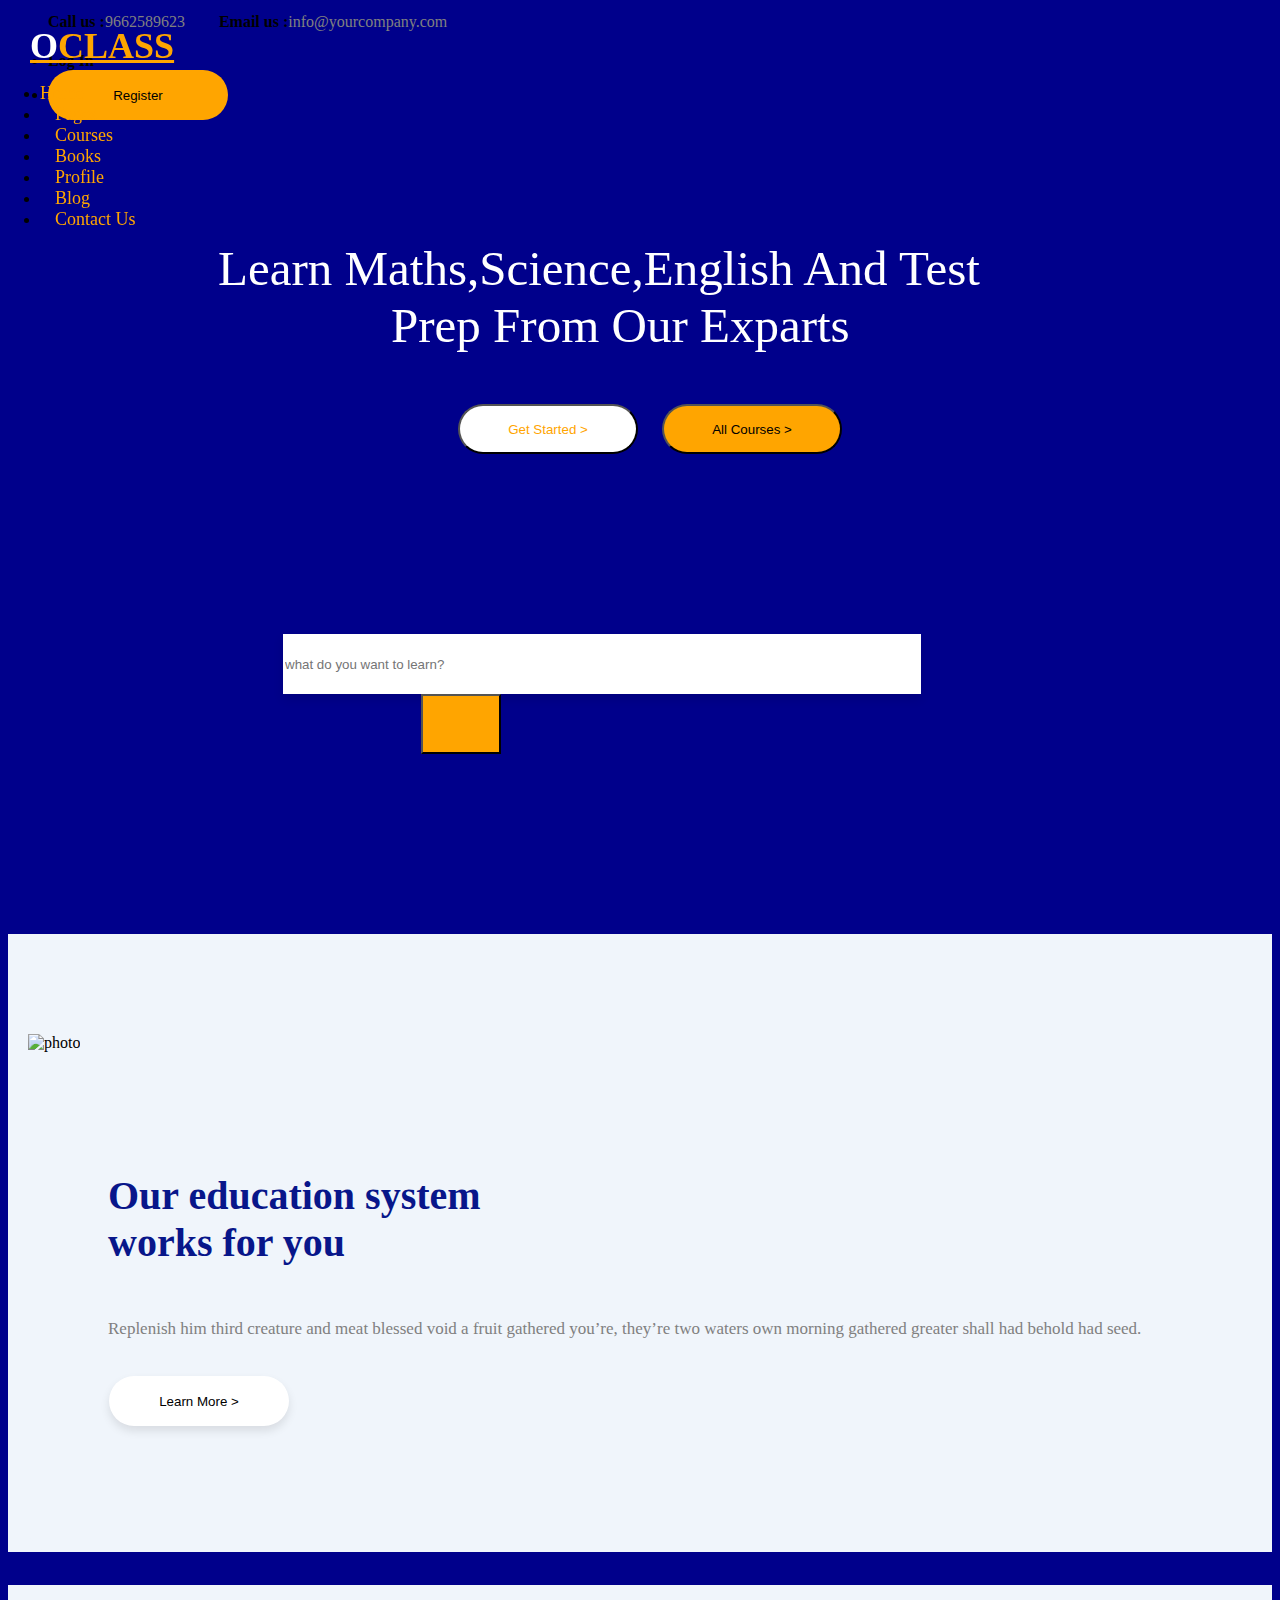
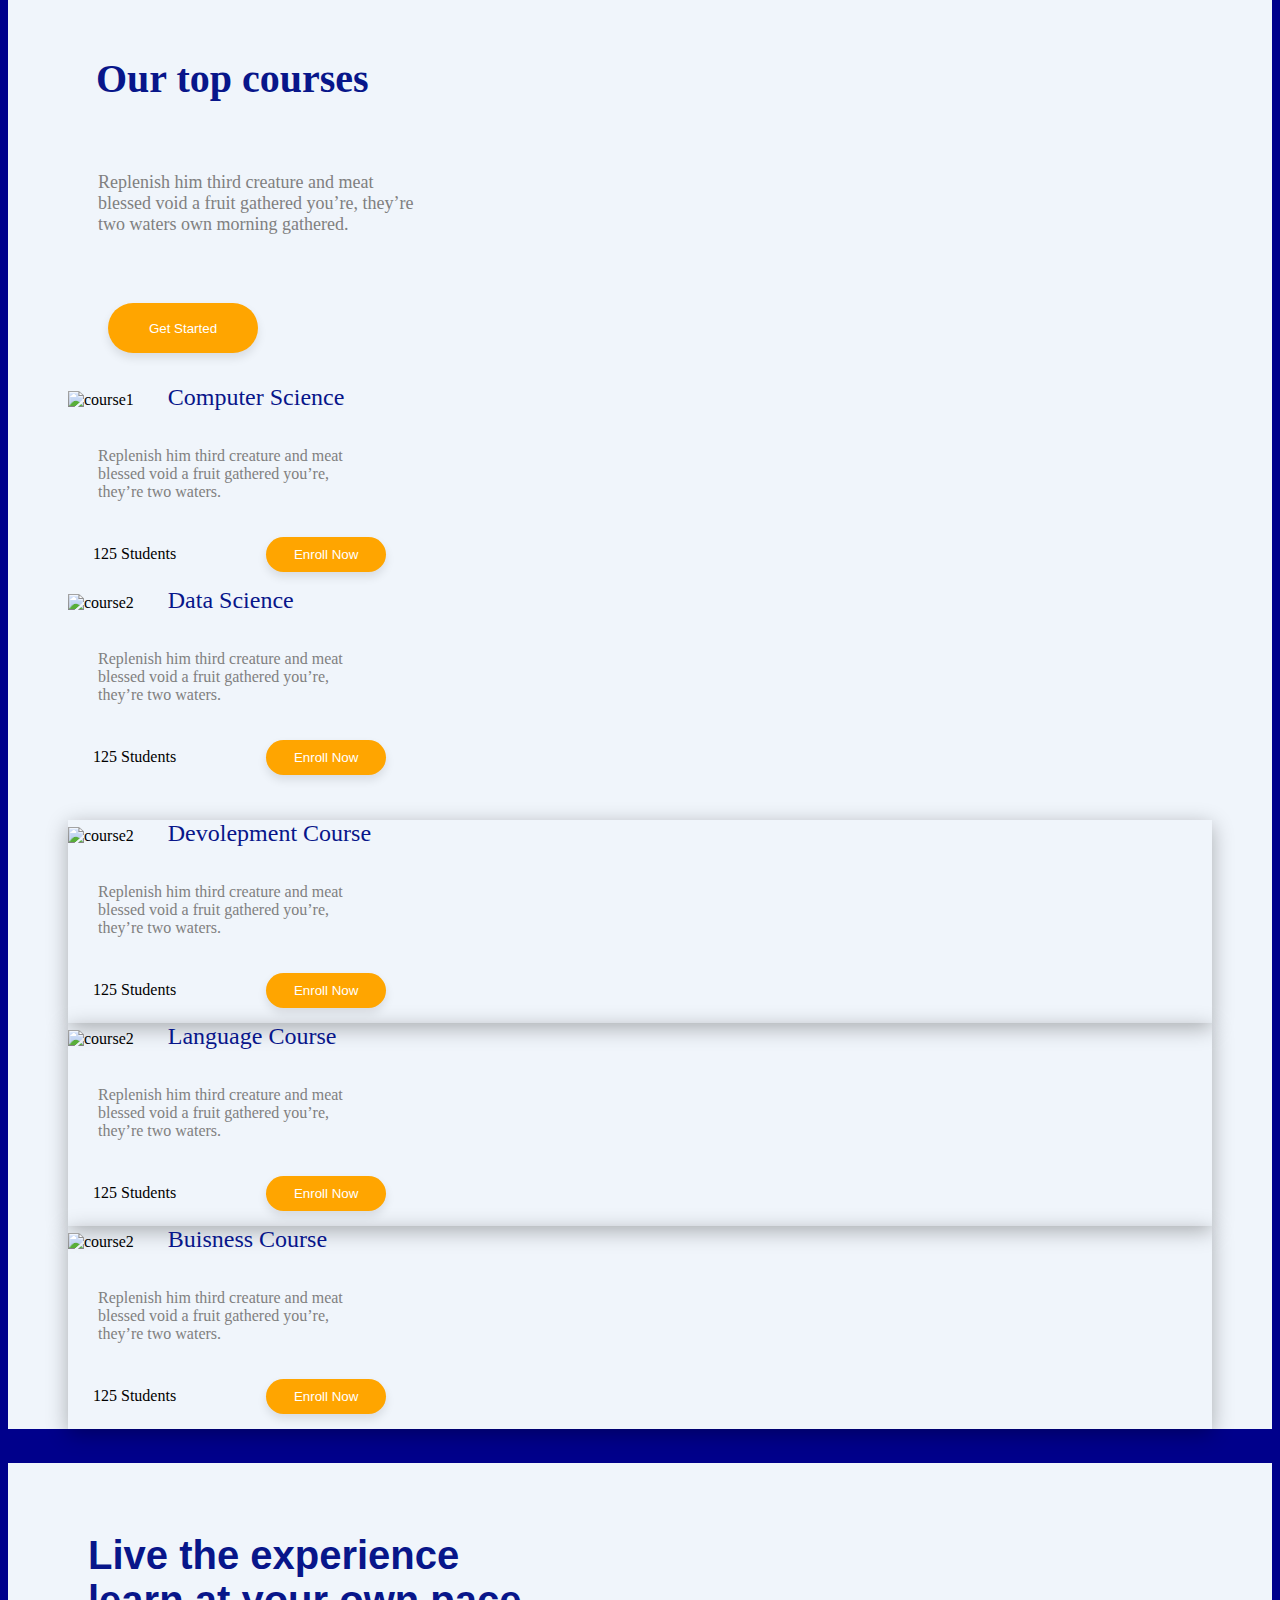
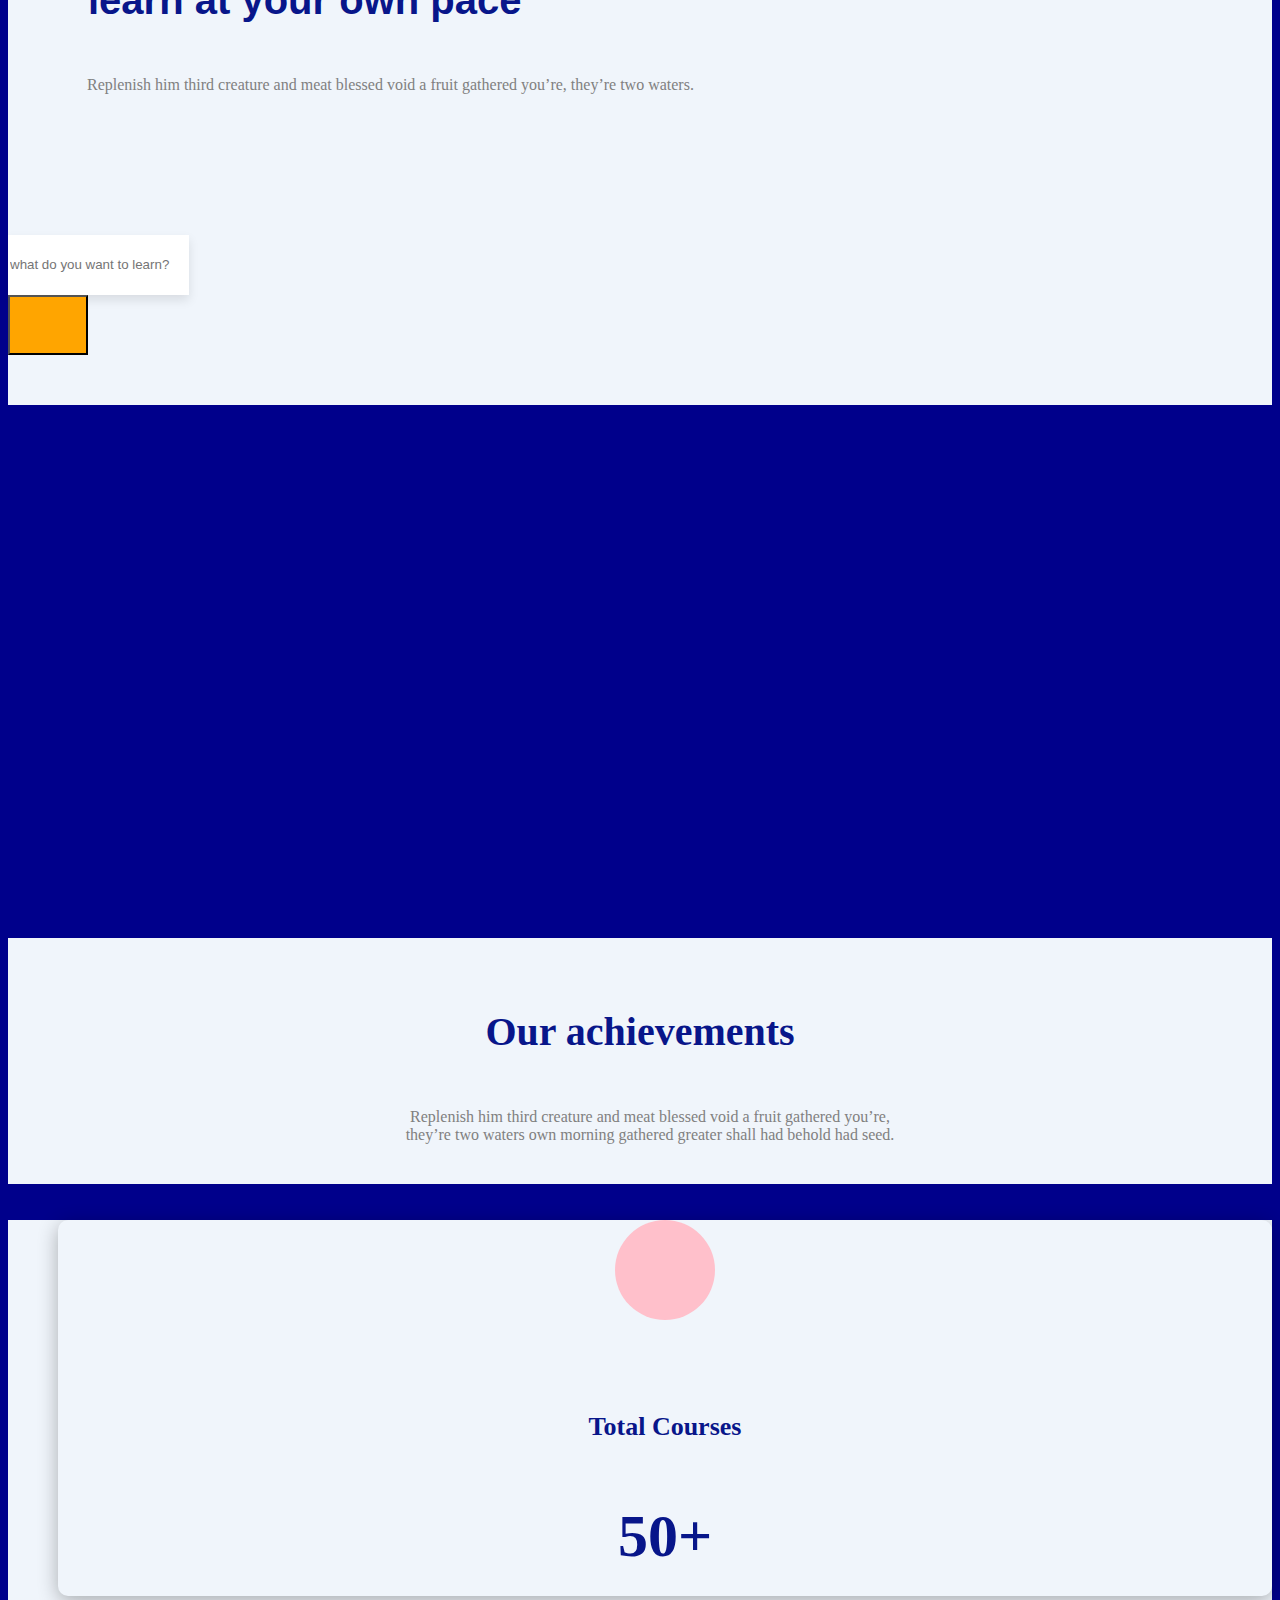
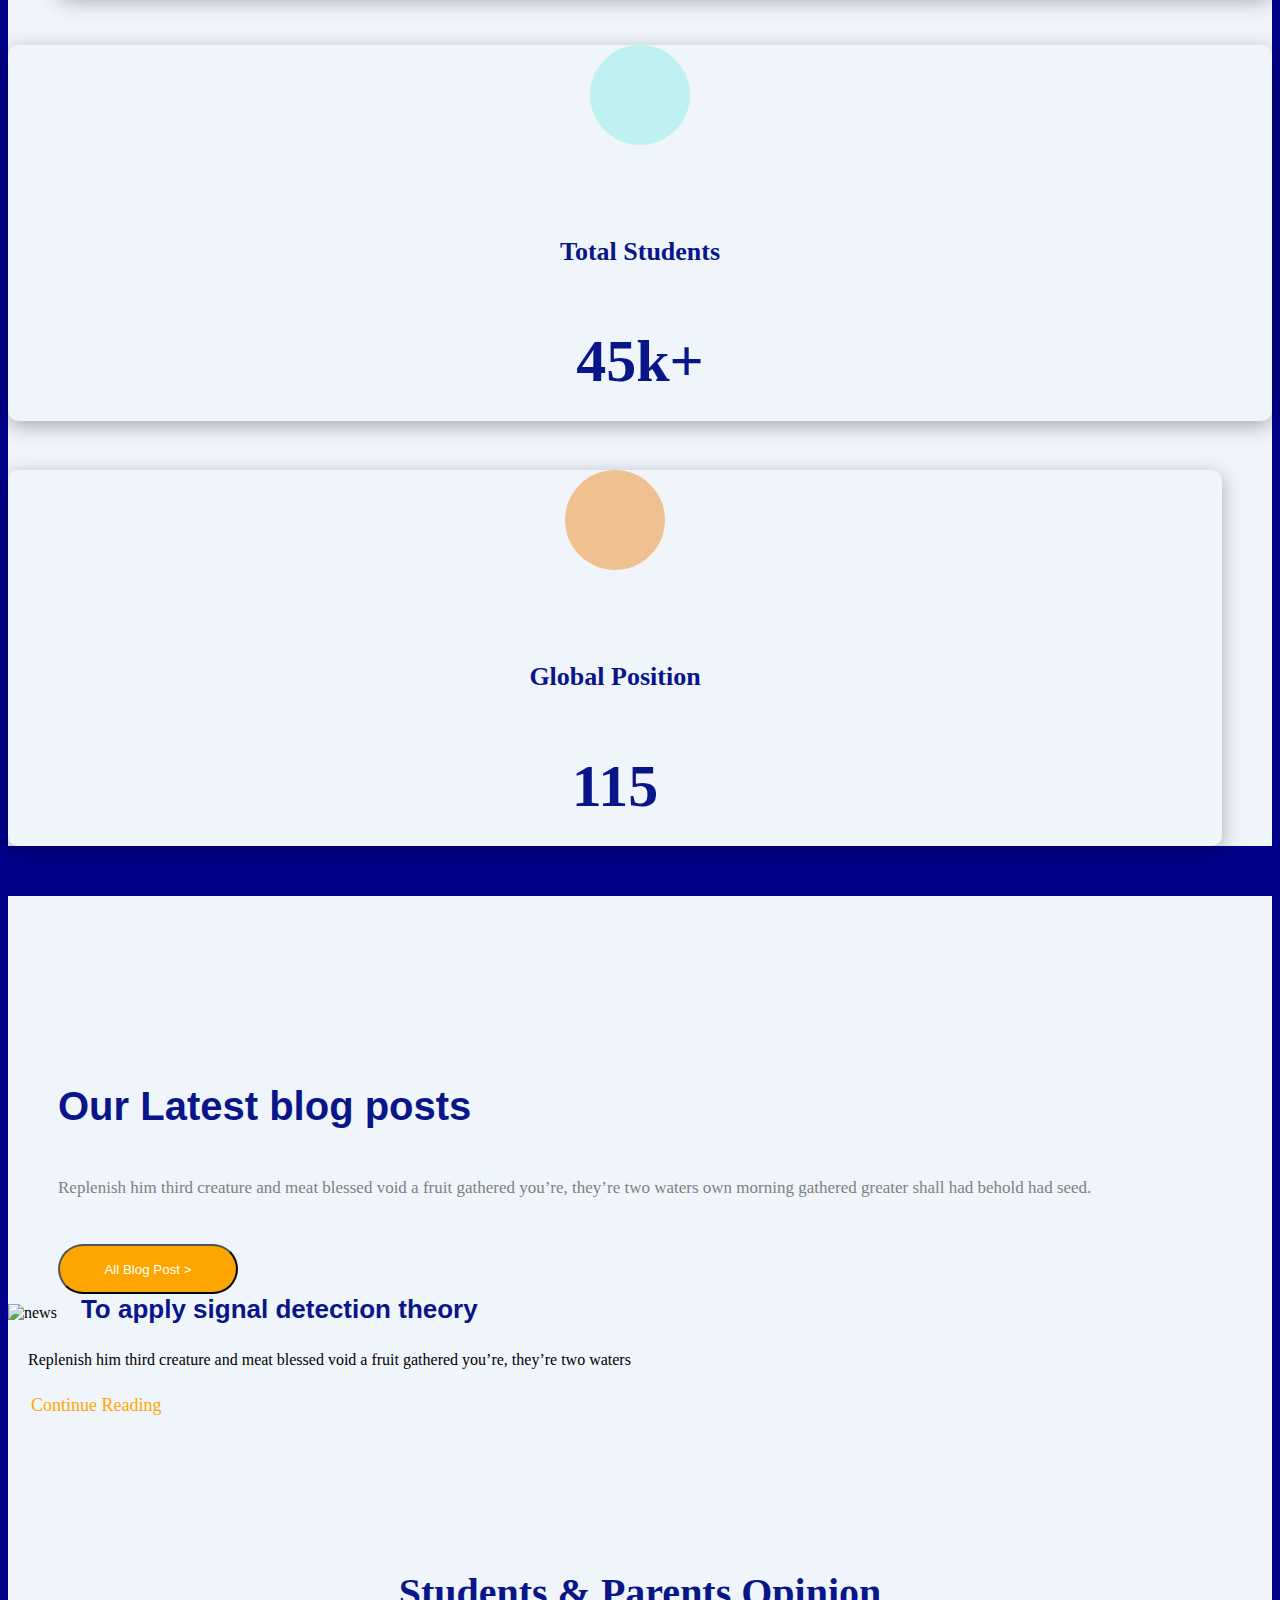
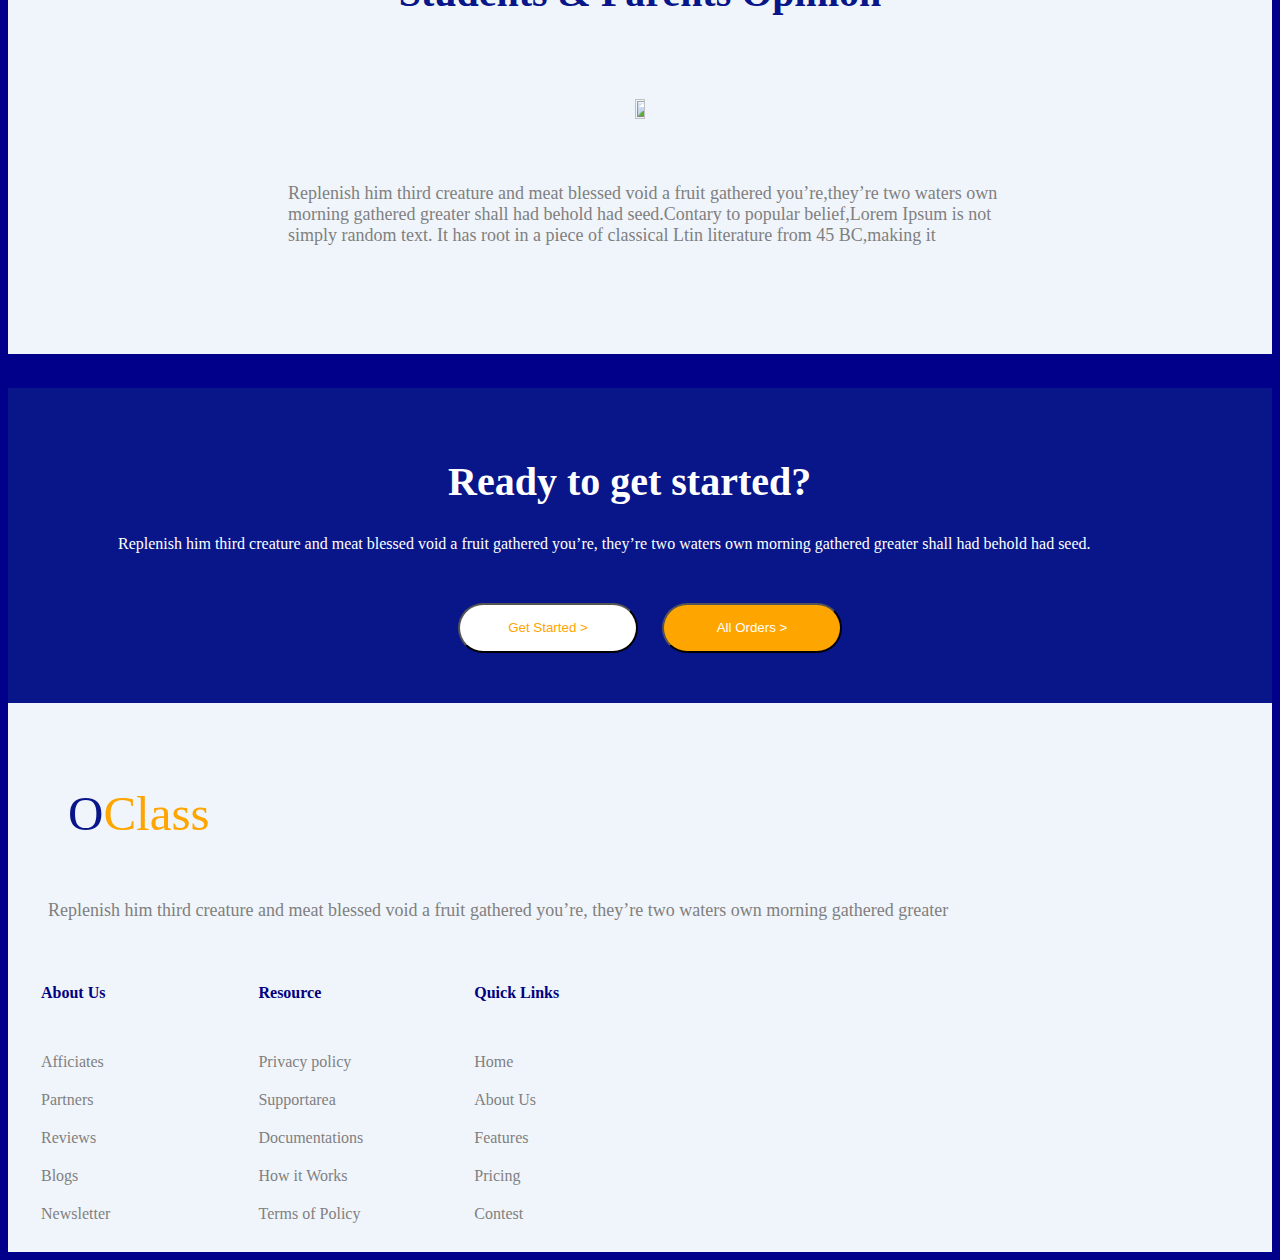
==== index.html @ 920a2100 "TEST" ====
<!DOCTYPE html>
<html lang="en" dir="ltr">

    <head>
        <meta charset="utf-8">
        <title>bootcamp main page</title>
        <link rel="stylesheet" href="./css/mainpage.css">
        <link href="https://cdn.jsdelivr.net/npm/bootstrap@5.0.0-beta1/dist/css/bootstrap.min.css" rel="stylesheet" integrity="sha384-giJF6kkoqNQ00vy+HMDP7azOuL0xtbfIcaT9wjKHr8RbDVddVHyTfAAsrekwKmP1" crossorigin="anonymous">
        <script src="https://cdn.jsdelivr.net/npm/bootstrap@5.0.0-beta1/dist/js/bootstrap.bundle.min.js" integrity="sha384-ygbV9kiqUc6oa4msXn9868pTtWMgiQaeYH7/t7LECLbyPA2x65Kgf80OJFdroafW" crossorigin="anonymous"></script>
        <script src="https://cdn.jsdelivr.net/npm/@popperjs/core@2.5.4/dist/umd/popper.min.js" integrity="sha384-q2kxQ16AaE6UbzuKqyBE9/u/KzioAlnx2maXQHiDX9d4/zp8Ok3f+M7DPm+Ib6IU" crossorigin="anonymous"></script>
        <script src="https://cdn.jsdelivr.net/npm/bootstrap@5.0.0-beta1/dist/js/bootstrap.min.js" integrity="sha384-pQQkAEnwaBkjpqZ8RU1fF1AKtTcHJwFl3pblpTlHXybJjHpMYo79HY3hIi4NKxyj" crossorigin="anonymous"></script>
        <link rel="stylesheet" href="https://cdnjs.cloudflare.com/ajax/libs/font-awesome/5.15.1/css/all.min.css" integrity="sha512-+4zCK9k+qNFUR5X+cKL9EIR+ZOhtIloNl9GIKS57V1MyNsYpYcUrUeQc9vNfzsWfV28IaLL3i96P9sdNyeRssA==" crossorigin="anonymous" />
      </head>
     <body style="overflow-x: hidden;">
         <nav class="navbar navbar-expand-lg navbar-light bg-light">
            <div class="container-fluid">
                <div class="left-nav">
                <span><b>Call us :</b></span><a href="#" style="color:grey;text-decoration:none;">9662589623</a>
                <span><b style="padding-left:30px;">Email us :</b></span><a style="color:grey; text-decoration: none" href="#">info@yourcompany.com</a>
                </div>
                <ul class="nav navbar-nav navbar-right">
                <li style="margin-top:10px"><a href="#" style="color: black;text-decoration: none;padding-right: 67px;font-weight: 600;margin-top:10px"><b>Log In</b></a></li>
                <li><button class="btn btn-success " style="margin-right: 30px;border-radius:25px;width: 105px;background: orange;border:none!important;">Register</button></li>
                </ul>
            </div>
        </nav>
         <!-- <div style="background: url(/home/debasree/newf/oclass/html/undraw_Online_learning_re_qw08.png);"> -->
            <nav class="navbar fixed-nav-bar" style="margin-top:25px">
             <div class="container-fluid">
              <div class="navbar-header">
                <a class="navbar-brand" href="#"><span style="color: white">O</span>CLASS</a>
              </div>
              <ul class="nav navbar-nav navbar-right" style="flex-direction:unset !important;">
                <li><a class="navbar-color" style="padding-right:13px" href="#">Home</a></li>
                <li class="padding-left nav-hover"><a class="navbar-color" href="#">Pages</a></li>
                <li class="padding-left nav-hover"><a class="navbar-color" href="#">Courses</a></li>
                <li class="padding-left nav-hover"><a class="navbar-color" href="#">Books</a></li>
                <li class="padding-left nav-hover"><a class="navbar-color" href="#">Profile</a></li>
                <li class="padding-left nav-hover"><a class="navbar-color" href="#">Blog</a></li>
                <li class="padding-left nav-hover"><a class="navbar-color" style="padding-right:20px;" href="#">Contact Us</a></li>
              </ul>
            </div>
        </nav>
         <div class="banner-section" style="margin-top:120px">
            <div class="auto-container" style="padding: 0px 210px">
              <h1>Learn Maths,Science,English And Test <br> <span style="padding-left: 173px;">Prep From Our Exparts</span> </h1>
            </div>
          </div>
          <div class="button" style="margin-top: 50px;margin-left: 450px">
            <button type="button" name="button" class="btn hover-btn" style="color:orange;margin-right:20px;font-weight:500">Get Started > </button>
            <button type="button" name="button" class="btn hover-btn2" style="color:white;font-weight:500">All Courses > </button>
          </div>
           
          <div class="card" style=" margin-left: 200px; margin-right: 200px;padding-top: 30px;padding-bottom: 30px;border-radius: 35px;margin-bottom: 50px;
          margin-top: 150px;">
          <div class="input-group" style="margin-left:75px">
            <div class="form-outline" style="width:500px">
              <input type="search" id="form1" class="form-control" placeholder="what do you want to learn?" style="border-radius:0px !important;border:none !important;height:60px;  box-shadow: 0px 5px 10px rgba(0,0,0,0.10)!important;width:638px!important">
            </div>
            <button type="button" class="btn btn-sm" style="width:80px !important;background: orange !important;height:60px !important;border-radius:0px!important;margin-left: 138px;" id="search">
              <i class="fa fa-search" aria-hidden="true"></i>
            </button>
          </div>
        </div>
        </form>
        </div>
      </div>
    </div>
      <div class="row" style="background-color:#f0f5fb;padding-top:100px;padding-left: 20px;padding-right: 20px;margin-top:150px">
        <div class="col-sm-6">
          <div class="card" style="width:85%;border-radius:25px; margin-bottom:50px;background:#f0f5fb;border:none">
          <img class="svg1" src="/home/debasree/Downloads/undraw_Co_workers_re_1i6i.svg" alt="photo" style="height:450px">
         </div>
        </div>
        <div class="col-sm-6" >
           <div class="card" style="height:450px; border-radius:25px;background-color: #f0f5fb;border: none;">
             <h2 style="color: #08168a !important;padding-left: 40px;"><span>Our education system</span>
               <br>
               <span>works for you</span></h2>
               <p style="padding-left: 80px!important;color:grey" class="paragraph">Replenish him third creature and meat blessed void a fruit gathered you’re, they’re two waters own morning gathered greater shall had behold had seed.</p>
               <button class="btn btn-sm hover-btn3" style="background: white; margin-left: 81px;border: 1px solid grey;margin-top: 20px;  color: black">Learn More ></button>
           </div>
        </div>
      </div>
      <div class="row" style="background:#f0f5fb;padding-left: 60px; padding-right: 60px;" >
        <div class="col-sm-4">
          <div class="card" style="border:none;background:none">
            <h2 style="padding-left: 28px !important;color: #08168a !important">
              Our top courses
            </h2>
            <p style="padding-left: 30px!important;padding-top: 37px;font-size:18px; color:grey;">Replenish him third creature and meat <br>blessed void a fruit gathered you’re, they’re <br>two waters own morning gathered.</p>
            <button class="hover-btn4"type="button" name="button" style="background:orange;color:white;border-radius: 25px; border:none; width: 150px!important; height:50px!important;margin-left:40px;margin-top: 50px;
                margin-bottom: 31px;">Get Started </button>
          </div>
        </div>
        <div class="col-sm-4">
          <div class="card">
            <img src="/home/debasree/Downloads/course-1.jpg" alt="course1" style="height:190px">
            <a class="heading" href="#">Computer Science</a>
            <p class="para"style="padding-left: 30px!important;padding-top: 20px;">Replenish him third creature and meat <br>blessed void a fruit gathered you’re, <br>they’re two waters.</p>
            <div class="last">
              <p class="count">125 Students</p>
              <button class="btn btn-small hover-btn5" style="background:orange;margin-left:54px"> Enroll Now</button>
            </div>
        </div>
       </div>
  
      <div class="col-sm-4">
        <div class="card">
        <img src="/home/debasree/Downloads/course-2.jpg" alt="course2" style="height:190px">
              <a class="heading" href="#">Data Science</a>
              <p class="para"style="padding-left: 30px!important;padding-top: 20px;">Replenish him third creature and meat <br>blessed void a fruit gathered you’re, <br>they’re two waters.</p>
              <div class="last">
              <span><p class="count">125 Students</p></span>
              <button class="btn btn-small hover-btn5" style="background:orange;margin-left:54px"> Enroll Now</button>
      </div>
      </div>
  </div>
</div>
<div class="row" style="background-color:#f0f5fb;padding-left: 60px;
padding-right: 60px;    padding-top: 30px;">
  <div class="col-lg-4 "> 
    <div class="card" style="box-shadow: 0px 5px 20px rgba(0,0,0,0.30);">
    <img src="/home/debasree/Downloads/course-3.jpg" alt="course2" style="height:190px">
          <a class="heading" href="#">Devolepment Course</a>
          <p class="para"style="padding-left:30px;padding-top: 20px;">Replenish him third creature and meat <br>blessed void a fruit gathered you’re, <br>they’re two waters.</p>
          <div class="last">
          <span><p class="count">125 Students</p></span><button class="btn btn-small hover-btn5 " style="background:orange;margin-left:54px"> Enroll Now </button>
  </div>
  </div>
</div>
  <div class="col-lg-4 ">
    <div class="card" style="box-shadow: 0px 5px 20px rgba(0,0,0,0.30);">
      <img src="/home/debasree/Downloads/course-4.jpg" alt="course2" style="height:190px">
            <a class="heading" href="#">Language Course</a>
            <p class="para"style="padding-left:30px;padding-top: 20px;">Replenish him third creature and meat <br>blessed void a fruit gathered you’re, <br>they’re two waters.</p>
            <div class="last">
            <span><p class="count">125 Students</p></span><button class="btn btn-small hover-btn5" style="background:orange;margin-left:54px"> Enroll Now</button>
    </div>
    </div>
  </div>
  <div class="col-lg-4 ">
    <div class="card" style="box-shadow: 0px 5px 20px rgba(0,0,0,0.30);">
      <img src="/home/debasree/Downloads/course-5.jpg" alt="course2" style="height:190px">
            <a class="heading" href="#">Buisness Course</a>
            <p class="para"style="padding-left:30px;padding-top: 20px;">Replenish him third creature and meat <br>blessed void a fruit gathered you’re, <br>they’re two waters.</p>
            <div class="last">
            <span><p class="count">125 Students</p></span><button class="btn btn-small hover-btn5" style="background:orange;margin-left:54px"> Enroll Now</button>
    </div>
  </div>
  </div>
</div>
<div class="row" style=" background-color:#f0f5fb;padding-bottom: 50px;">
    <div class="col-6">
      <h2 style="font-weight:700 !important;color:#08168a!important;font-family: 'Poppins', sans-serif !important;font-size:40px!important">Live the experience <br>
        learn at your own pace</h2>
        <p class="paragraph" style="font-size: 16px;padding-top: 20px;padding-left: 79px;color:grey">Replenish him third creature and meat blessed void a fruit gathered you’re, they’re two waters.</p>
  
    </div>
    <div class="col-6">
      <div class="input-group" style="margin-left:0px;
      padding-top: 125px;">
        <div class="form-outline" style="width:500px">
          <input type="search" id="form1" class="form-control" placeholder="what do you want to learn?" style="border-radius:0px !important;border:none !important;height:60px; box-shadow: 0px 5px 10px rgba(0,0,0,0.10);">
        </div>
        <button type="button" class="btn btn-sm" style="width:80px !important;background: orange !important;height:38px !important;border-radius:0px!important;height:60px!important" id="search">
          <i class="fa fa-search" aria-hidden="true"></i>
        </button>
      </div>
      
    </div>
  
  </div>
  <div class="parallax">
    <a href="https://youtu.be/QMnv3QrjZoU">
    <i class="fa fa-play-circle" aria-hidden="true" style="text-align: center;text-decoration: none;color:white;margin-top: 250px;
    font-size: 45px;"></i>

  </a>

  
  </div>
  </div>
  <div class="row" style="background-color:#f0f5fb;padding-bottom: 24px;">
    <div class="col-sm-12">
    <h2 style="text-align: center;color:#08168a!important;padding-left: 0px!important;">Our achievements</h2>
    <p style="text-align:center;font-size: 16px; color:grey;
    padding-top:20px; padding-left:20px" class="paragraph">Replenish him third creature and meat blessed void a fruit gathered you’re,<br> they’re
      two waters own morning gathered greater shall had behold had seed.</p>
  </div>
  </div>
  <div class="row" style="background-color: #f0f5fb;">
    <div class="col-sm-4">
      <div class="card" style="margin-left: 50px !important;border-radius: 10px;
      box-shadow: 0px 5px 20px rgba(0,0,0,0.30);">
        <div class="icon-image">
        <img src="/home/debasree/newf/oclass/html/book.svg" class="svg" alt="">
        </div>
      <h2 style="text-align: center;color:#08168a!important;padding-left: 00px !important;font-size: 26px!important;font-weight:700">Total Courses</h2>
      <h2 style="text-align: center;color:#08168a!important;padding-left: 00px !important;" class="digit">50+</h2>
        </div>
    </div>

    <div class="col-sm-4">
      <div class="card" style="border-radius: 10px;
      box-shadow: 0px 5px 20px rgba(0,0,0,0.30)">
        <div class="icon-image" style="background-color: #bff1f2!important;">
        <img src="/home/debasree/newf/oclass/html/student.svg" class="svg"alt="">
        </div>
        <h2 style="text-align: center;color:#08168a!important;padding-left: 0px!important;font-size: 26px!important;font-weight:700">Total Students</h2>
        <h2 style="text-align: center;color:#08168a!important; padding-left: 0px!important;" class="digit">45k+</h2>
          </div>

    </div>
    <div class=col-sm-4>
      <div class="card" style="margin-right: 50px !important;border-radius: 10px;
      box-shadow: 0px 5px 20px rgba(0,0,0,0.30)">
        <div class="icon-image"style="background-color: #f0c190!important;">
        <img src="/home/debasree/newf/oclass/html/world2.svg" class="svg" alt="">
        </div>
        <h2 style="text-align: center;color:#08168a!important;padding-left: 0px !important;font-size: 26px!important;font-weight:700">Global Position</h2>
        <h2 style="text-align: center;color:#08168a!important;padding-left: 0px !important;"class="digit">115</h2>
          </div>

    </div>

  </div>
  <div class="row" style="background-color:  #f0f5fb;
  padding-top: 85px;">
    <div class="col-6">
      <h2 style="color:#08168a!important;font-family: 'Poppins', sans-serif!important;padding-left:50px!important">Our Latest blog posts</h2>
      <p style="margin-top: 0;
      margin-bottom: 1rem;
      padding-left: 50px;
      padding-top: 16px;
      font-size: 17px;color:grey">Replenish him third creature and meat blessed void a fruit gathered you’re, they’re two waters own morning gathered greater shall had behold had seed.</p>
<button class="btn btn-small blog-button" style="color:white;"> All Blog Post ></button>
</div>
  <div class="col-6">
    <div class="card" style="width:80%">
      <img src="/home/debasree/Downloads/news-1.jpg" alt="news">
      <a href="" class="a-theory"style="text-decoration: none; color:#08168a;padding: 20px 20px;font-size: 26px;
      font-weight: 700;font-family: 'Poppins', sans-serif!important;">To apply signal detection theory</a>
      <p style="padding: 10px 20px;">Replenish him third creature and meat blessed void a fruit gathered you’re, they’re two waters</p>
 <a href="" style="text-decoration: none; color:orange;padding: 20px 23px;font-size: 18px;">Continue Reading</a>
     </div>
     </div>
  </div>
  <div class="row" style="background-color: #f0f5fb;padding-top:50px;padding-bottom:90px">
    <h2 style="color:#08168a!important;text-align: center;padding-left: 0px!important;">Students & Parents Opinion</h2>
    <div style="display:flex; justify-content: center;">
    <img src="/home/debasree/Downloads/news-1.jpg" alt="" style="width: 9%;
    height:64%;
    width:9%;
    border-radius: 50%;
    text-align: center;
    margin-top: 50px;
    margin-bottom: 30px">
    </div>
    <p style="margin-top: 30px;margin-left:280px;font-size: 18px;color:grey">Replenish him third creature and meat blessed void a fruit gathered you’re,they’re
      two waters own <br> morning gathered greater shall had behold had seed.Contary to popular belief,Lorem Ipsum  is not <br> simply random text. It has root  in a piece of  classical Ltin  literature  from 45 BC,making it</p>
  </div>
  
  <div class="row" style="background-color:#08168a;padding-bottom: 50px;">
      <h2 style="color:white !important; margin-left: 360px!important;margin-bottom: 30px;">Ready to get started?</h2>
      <p style="color:white;margin-left: 110px;">Replenish him third creature and meat blessed void a fruit gathered you’re, they’re two
      waters own morning gathered greater shall had behold had seed.
      </p>
      <div class="button" style="margin-top: 50px;margin-left: 450px">
        <button type="button" name="button" class="btn start-btn" style="margin-right:20px;font-weight:500">Get Started > </button>
        <button type="button" name="button" class="btn start-btn2" style="font-weight:500">All Orders > </button>
      </div>
  </div>
  <footer>
    <div class="row" style="background-color: #f0f5fb ;padding-top: 50px;">
      <div class="col-sm-4">
        <h1 style="margin-left:60px"><span style="color:#08168a">O</span><span style="color:orange">Class</span></h1>
        <p style="margin-left:40px;color:grey;font-size:18px!important;padding-top:25px">Replenish him third creature and meat blessed void a fruit gathered you’re, they’re two waters own morning gathered greater</p>
        <div class="icon">
              <a href="#"><i class="fa fa-facebook" aria-hidden="true"></i></a>  
                <a href=""><i class="fa fa-instagram" aria-hidden="true"></i></a>
                <a href=""><i class="fa fa-twitter" aria-hidden="true"></i></a>
                  <a href=""><i class="fa fa-google" aria-hidden="true"></i></a>
            
        </div>

      </div>
      <div class="col-sm-8">
        <table style="margin-left: 30px;">
          <tr>
            <td style="padding-right: 100px;">
        <h4 style="padding-right: 50px;color:navy">About Us</h4>
       <ul style="list-style-type: none;padding-left: 0px">
         <li style="padding-top: 30px;padding-bottom: 10px;"><a href="#" style="text-decoration: none;color:grey;">Afficiates</a></li>
         <li style="padding-top: 10px;padding-bottom: 10px;"><a href="#"style="text-decoration: none;color:grey;">Partners</a></li>
         <li style="padding-top: 10px;padding-bottom: 10px;"><a href="#"style="text-decoration: none;color:grey;">Reviews</a></li>
         <li style="padding-top: 10px;padding-bottom: 10px;"><a href="#"style="text-decoration: none;color:grey;">Blogs</a></li>
         <li style="padding-top: 10px;padding-bottom: 10px;"><a href="#"style="text-decoration: none;color:grey;">Newsletter</a></li>
       </ul>
      </td>
      <td style=padding-right:50px>
       <h4 style="padding-right: 100px;color:navy">Resource</h4>
       <ul style="list-style-type: none;padding-left: 0px">
         <li style="padding-top: 30px;padding-bottom: 10px;"><a href="#"style="text-decoration: none;color:grey;">Privacy policy</a></li>
         <li style="padding-top: 10px;padding-bottom: 10px;"><a href="#"style="text-decoration: none;color:grey;">Supportarea</a></li>
         <li style="padding-top: 10px;padding-bottom: 10px;"><a href="#"style="text-decoration: none;color:grey;">Documentations</a></li>
         <li style="padding-top: 10px;padding-bottom: 10px;"><a href="#"style="text-decoration: none;color:grey;">How it Works</a></li>
         <li style="padding-top: 10px;padding-bottom: 10px;"><a href="#"style="text-decoration: none;color:grey;">Terms of Policy</a></li>
       </ul>
       </td>
       <td>
       <h4 style="color:navy">Quick Links</h4>
       <ul style="list-style-type: none;padding-left: 0px">
         <li style="padding-top: 30px;padding-bottom: 10px;"><a href="#" style="text-decoration: none;color:grey;">Home</a></li>
         <li style="padding-top: 10px;padding-bottom: 10px;"><a href="#"style="text-decoration: none;color:grey;">About Us</a></li>
         <li style="padding-top: 10px;padding-bottom: 10px;"><a href="#"style="text-decoration: none;color:grey;">Features</a></li>
         <li style="padding-top: 10px;padding-bottom: 10px;"><a href="#"style="text-decoration: none;color:grey;">Pricing</a></li>
         <li style="padding-top: 10px;padding-bottom: 10px;"><a href="#"style="text-decoration: none;color:grey;">Contest</a></li>
       </ul>
       </td>
       </tr>
       </table>
      </div>

    </div>
  </footer> 
   

    </body>
 </html>
---- css/mainpage.css ----
.left-nav{
  padding: 5px 40px;
}
.padding-left
{
  padding-left:15px;
}
.navbar-color
{
  text-decoration: none;
  color:orange;
  font-size: 18px;
}
body{
  background-color:darkblue  !important;
}
.navbar-brand
{
  color: orange !important;
    font-size: 36px  !important;
    padding-left: 30px  !important;
    font-weight: 600  !important;
}
.banner-section{
  position:static;

}
.auto-container
{
  position: relative;
}
h1
{
  color: white !important;
  font-weight: 400!important;
  font-size: 49px!important;
}
.btn{
height: 50px!important;
border-radius: 25px!important;
width: 180px!important;
}
.image
{
  margin-top:50px;
}
.fixed-nav-bar {
  position: fixed;
  top: 0;
  left: 0;
  z-index: 9999;
  width: 100%;
}
.input-group {
  width: auto;
}
#Search{
  background:orange;
  border-radius: 0px !important;
}
.svg1
{
  width:70%;
}
h2
{
  font-size: 40px !important;
    padding-left: 80px !important;
    color: #124505 !important;
    padding-top: 70px!important;
    font-weight: 800!important;
}
.para{
  font-size: 16px;
    padding-left: 30px;
    padding-top: 30px;
    color:grey;
}

.heading
{
  text-decoration: none;
  color:#08168a !important;
  font-size: 24px !important;
  padding-left: 30px !important;
  font-weight:500;
  padding-top: 25px;
}
.last{
  display: inline-flex;

}
.paragraph{
  font-size: 17px;
  padding-top: 20px;
}
.parallax {
  background-image:url("/home/debasree/newf/oclass/html/organisation.jpg");
  min-height: 500px;
  background-attachment: fixed;
  background-position: center;
  background-repeat: no-repeat;
  background-size: cover;
  display: flex;
    justify-content: center;
}
.fa{
  width: 100px;
    /* height: 476px; */
    text-align: center;
    text-decoration: none;
    color: white;
    font-size: 17px;
    padding-right: 32px;
}
.digit{
  padding-top: 10px !important;
  font-size:60px!important;
  font-weight:700!important;
  padding-bottom:25px!important;
}
.hover-btn{
  background-color: white!important;
}
.hover-btn:hover{
background: orange!important;
color:white!important;
}
.hover-btn2
{
  background: orange !important;
  color:black!important;
}
.hover-btn2:hover{
  background: white!important;
  color:orange!important;
}
.hover-btn3
{
  border:none!important;
  background: white!important;
  color:black!important;
  box-shadow: 0px 5px 10px rgba(0,0,0,0.10);
}
.hover-btn3:hover
{
  border:none!important;
  background:navy!important;
  color:white!important;
  box-shadow: 0px 5px 10px rgba(0,0,0,0.10);
}
.hover-btn4
{
  border:none!important;
  background: orange!important;
  color:white!important;
  box-shadow: 0px 5px 10px rgba(0,0,0,0.10);
}
.hover-btn4:hover
{
  border:none!important;
  background: navy!important;
  color:white!important;
  box-shadow: 0px 5px 10px rgba(0,0,0,0.10);
}
.hover-btn5
{
  border:none!important;
  background: orange!important;
  color:white!important;
  box-shadow: 0px 5px 10px rgba(0,0,0,0.10);
  margin-left: 90px!important;
  width: 120px!important;
  height: 35px!important;
  margin-top: 20px!important;
  margin-bottom:15px!important;
}
.hover-btn5:hover
{
  border:none!important;
  background: navy!important;
  color:white!important;
  box-shadow: 0px 5px 10px rgba(0,0,0,0.10);
  margin-left: 90px!important;
  width: 120px!important;
  height: 35px!important;
  margin-top: 20px!important;
  margin-bottom: 15px!important;
}
.count
{
  margin-top: 0;
  padding-left: 25px;
  font-weight: 500;;
}
.last{
    display: flex;
    align-items: baseline;
     }
.svg{
  height: 60px;
  margin-top: 20px;
  margin-left: 18px;
    }
.icon-image
{
  background: pink;
    border-radius: 50%;
    display: block;
    width: 100px;
    position: relative;
    height: 100px;
    margin: 36px auto 5px;
}
.blog-button{
  background: orange!important;
  color:white!important;
  margin-left: 50px;
  margin-top: 30px;
}
.blog-button:hover{
  background:navy!important;
  color:white!important;
}
.a-theory:hover{
 color: orange!important;
}
.start-btn
{
  background: white!important;
  color:orange!important;
}
.start-btn:hover
{
  background-color:orange!important;
  color:white!important;
}
.start-btn2
{
  background: orange!important;
  color:white!important;
}
.start-btn2:hover
{
  background-color:white!important;
  color:orange!important;
}
.navbar-color:hover{
  color:white;
}
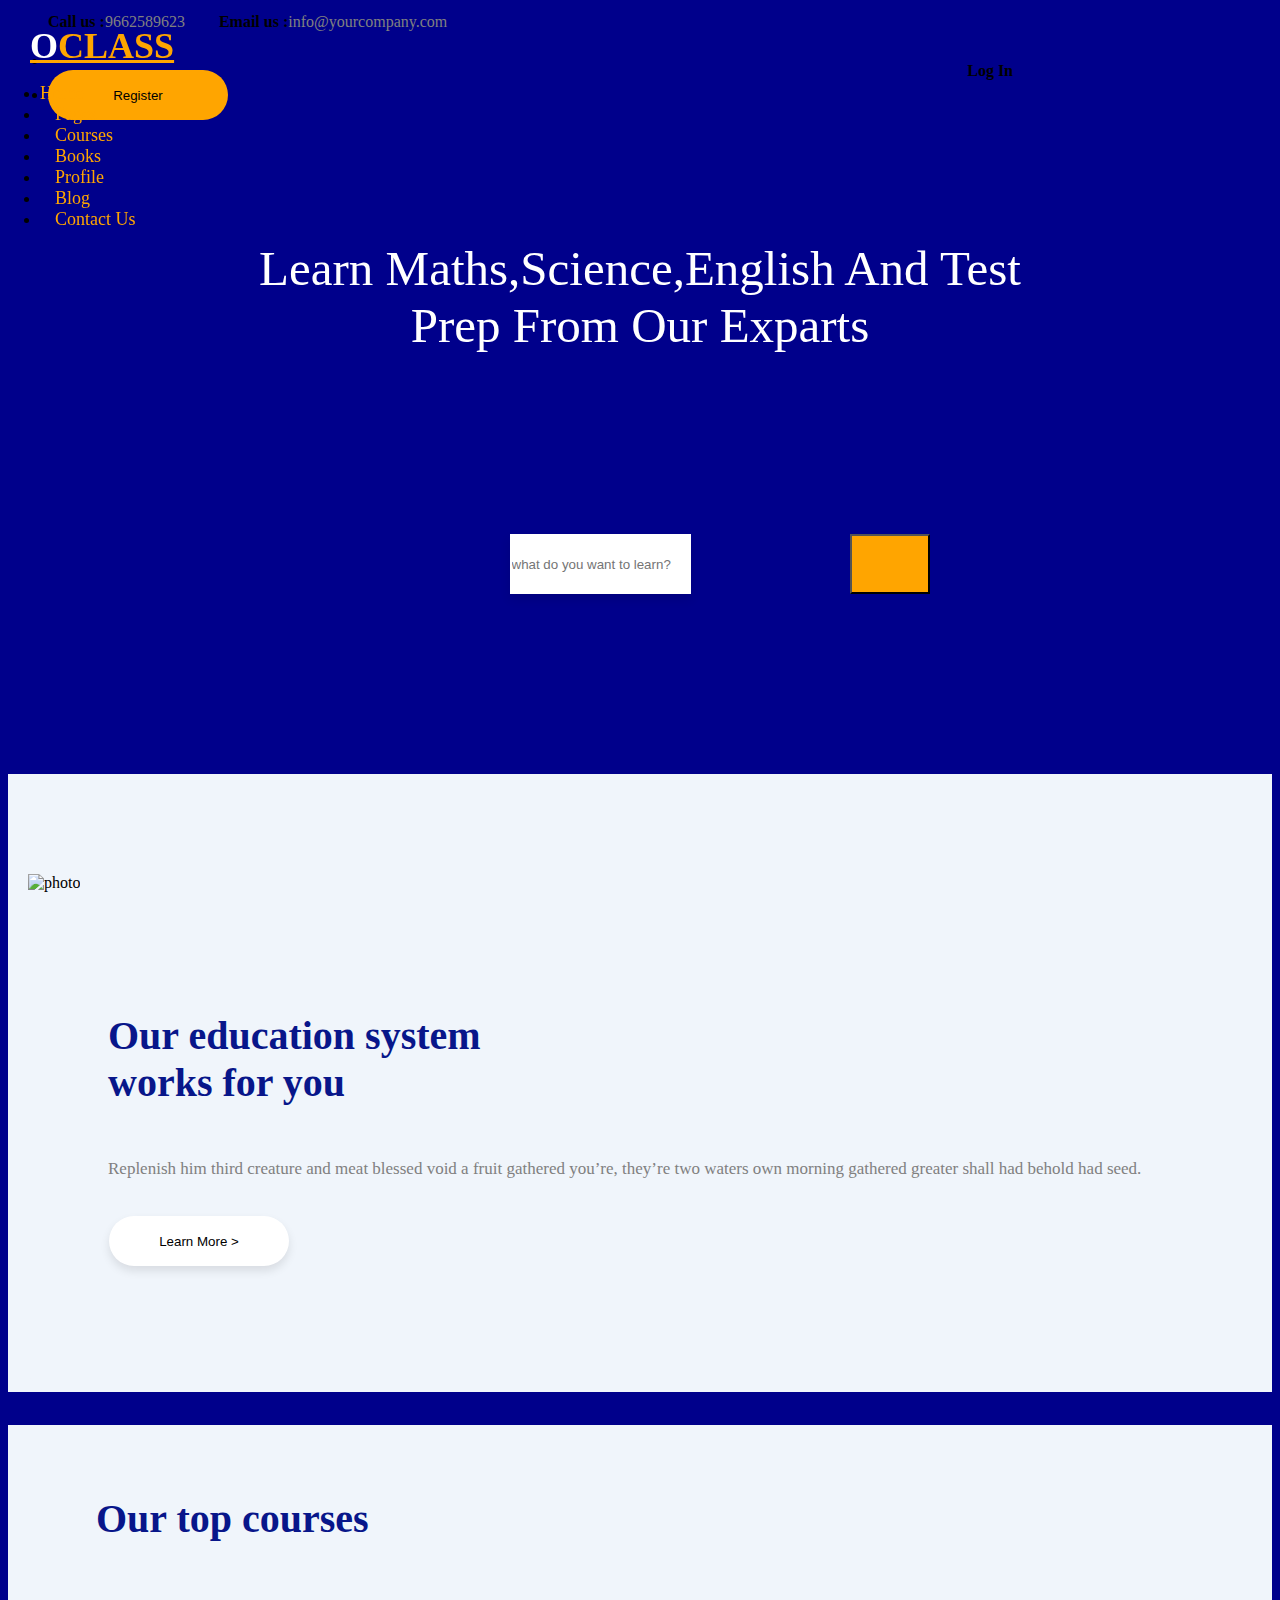
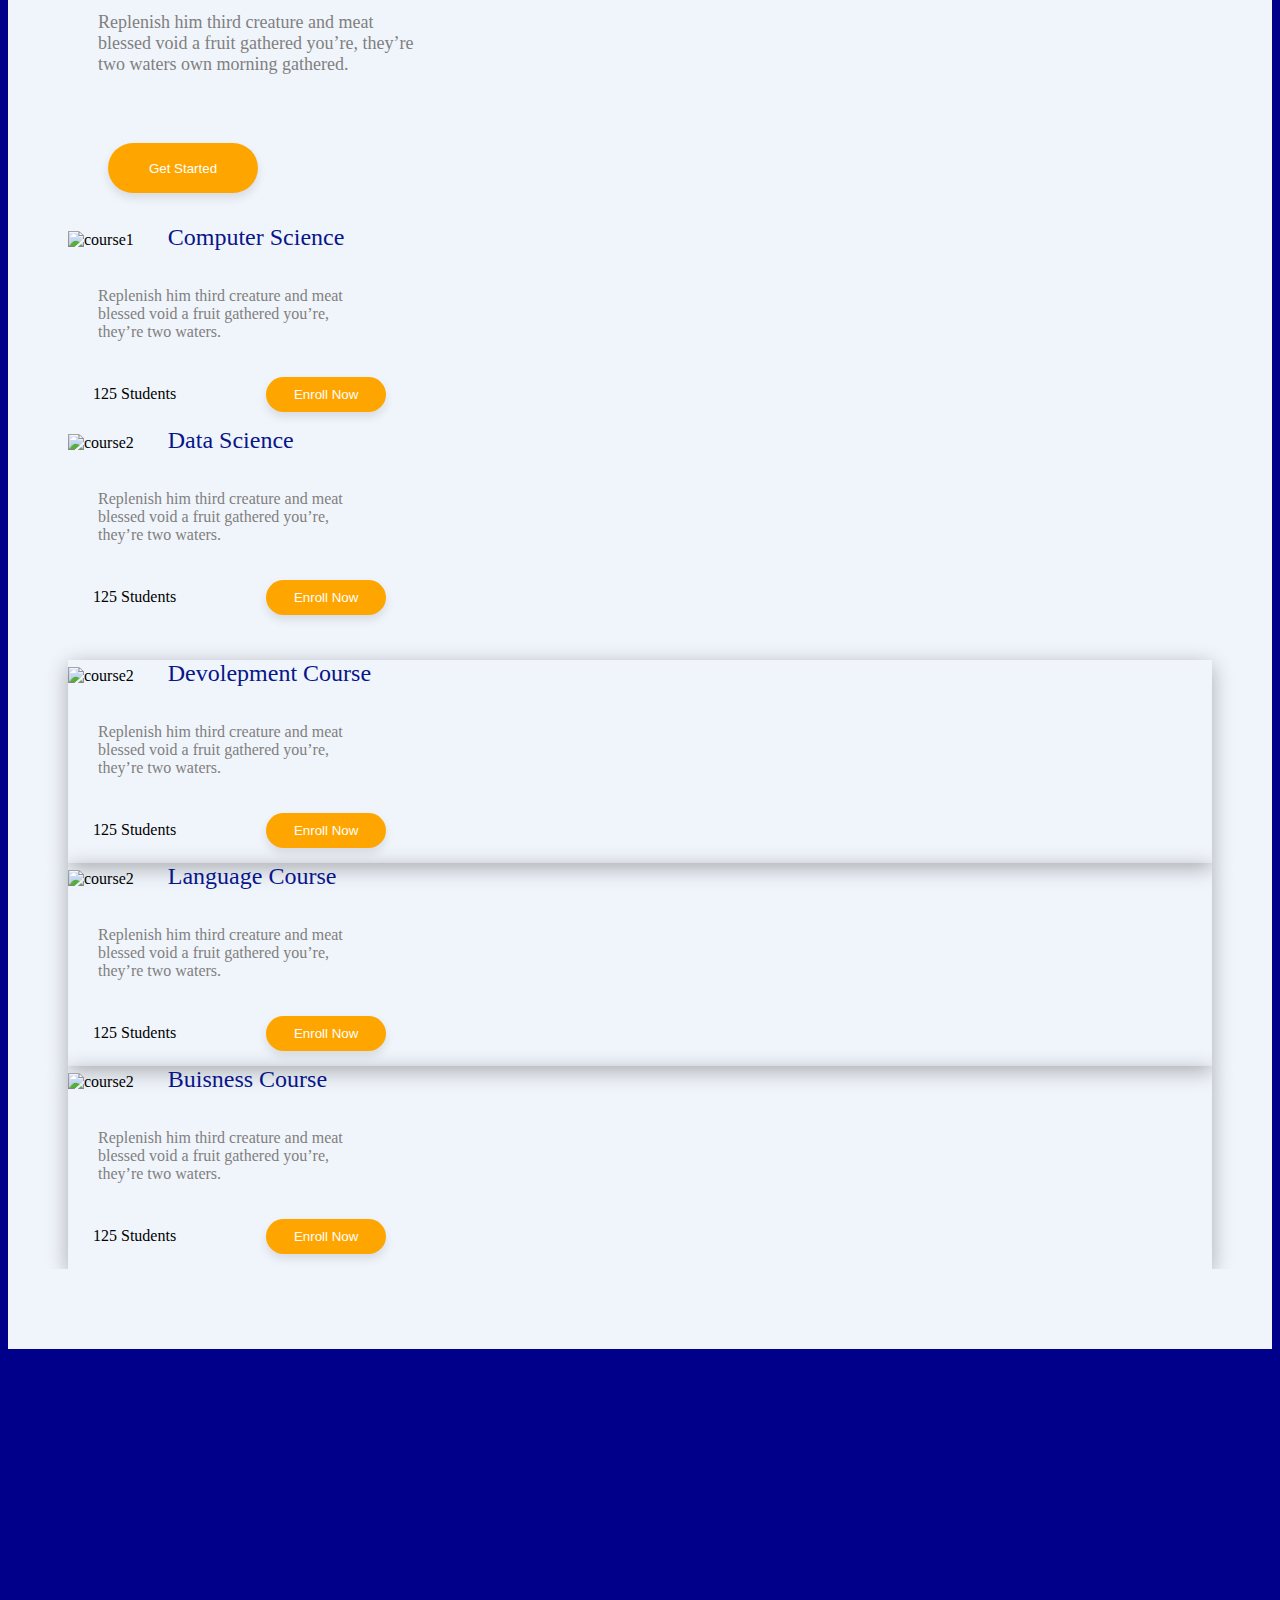
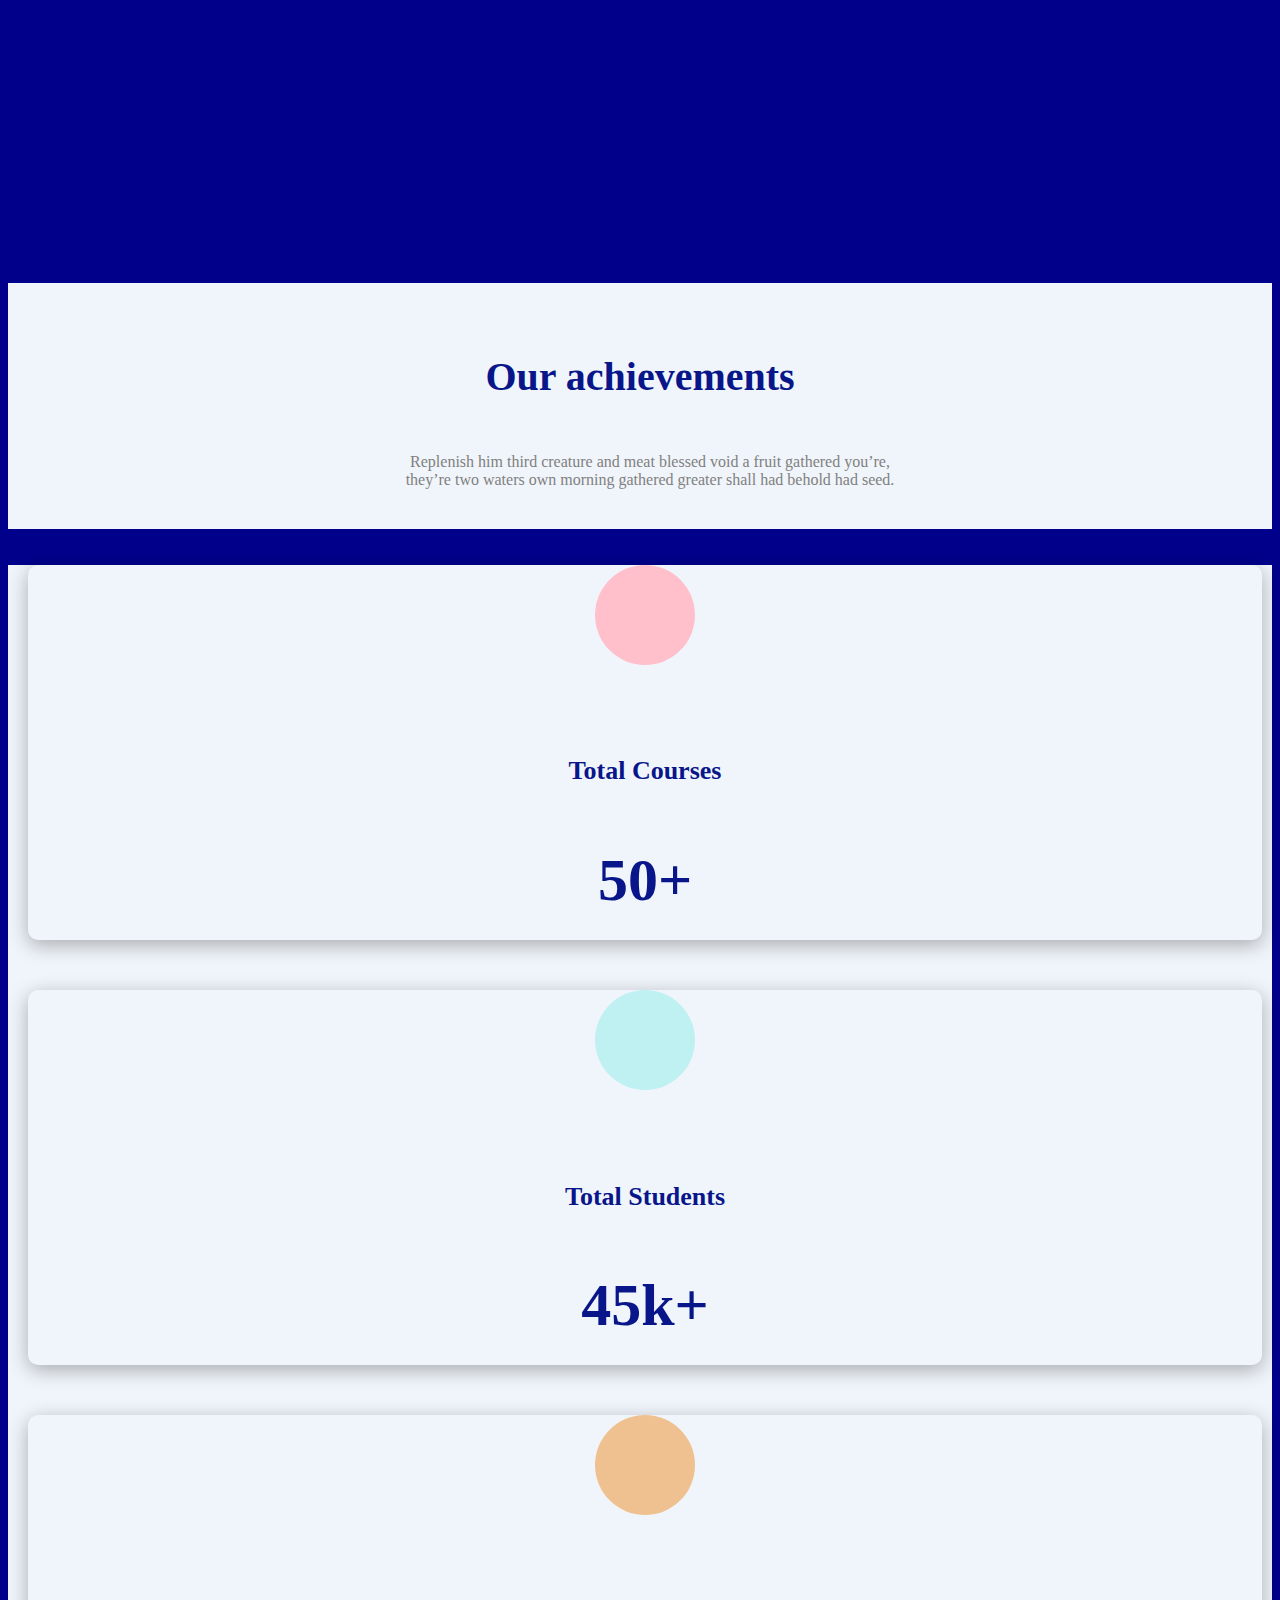
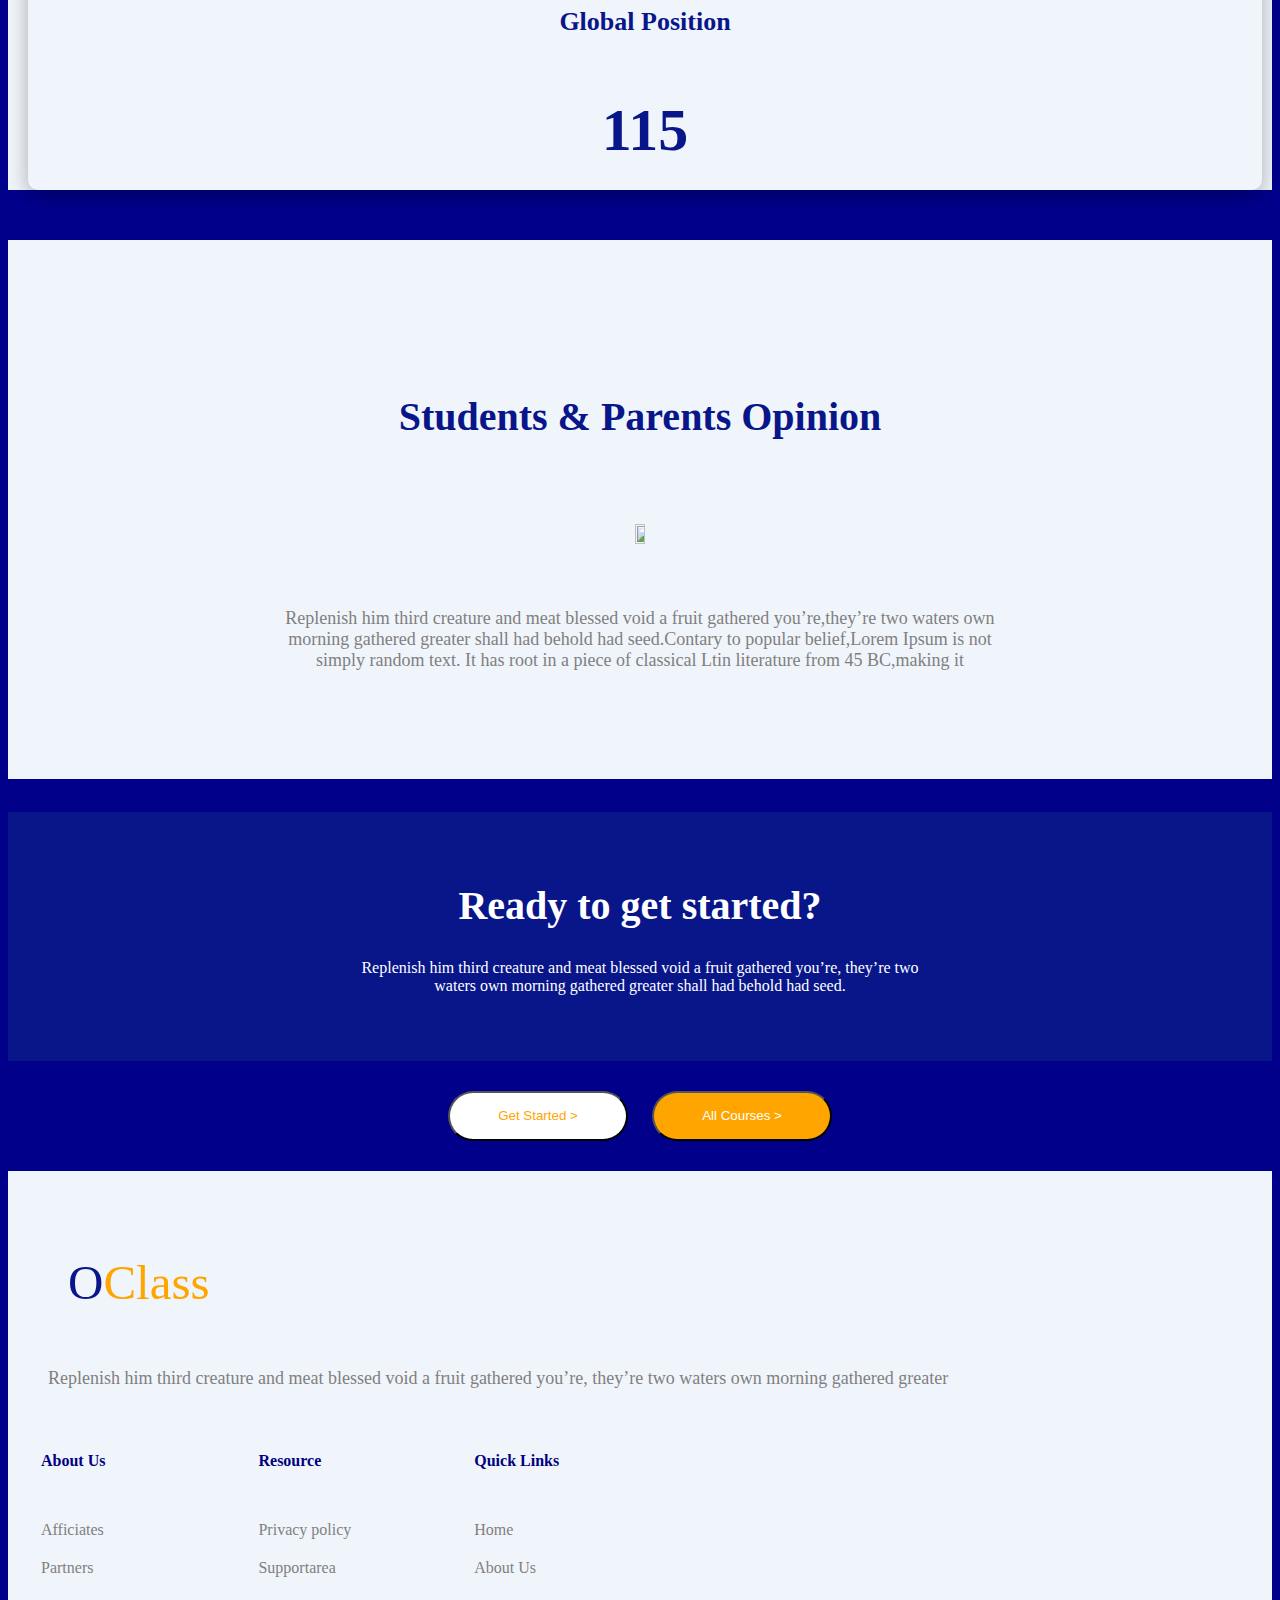
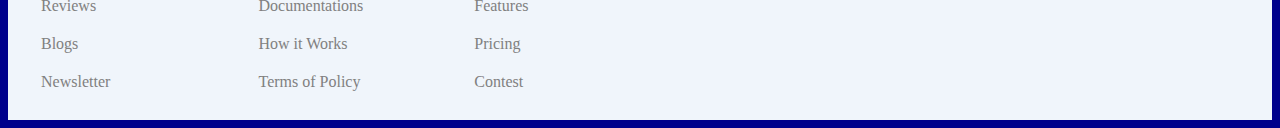
==== commit 3b6da914: "ui development of index page" ====
--- a/index.html
+++ b/index.html
@@ -1,125 +1,218 @@
- <!DOCTYPE html>
+<!DOCTYPE html>
 <html lang="en" dir="ltr">
 
-    <head>
-        <meta charset="utf-8">
-        <title>bootcamp main page</title>
-        <link rel="stylesheet" href="./css/mainpage.css">
-        <link href="https://cdn.jsdelivr.net/npm/bootstrap@5.0.0-beta1/dist/css/bootstrap.min.css" rel="stylesheet" integrity="sha384-giJF6kkoqNQ00vy+HMDP7azOuL0xtbfIcaT9wjKHr8RbDVddVHyTfAAsrekwKmP1" crossorigin="anonymous">
-        <script src="https://cdn.jsdelivr.net/npm/bootstrap@5.0.0-beta1/dist/js/bootstrap.bundle.min.js" integrity="sha384-ygbV9kiqUc6oa4msXn9868pTtWMgiQaeYH7/t7LECLbyPA2x65Kgf80OJFdroafW" crossorigin="anonymous"></script>
-        <script src="https://cdn.jsdelivr.net/npm/@popperjs/core@2.5.4/dist/umd/popper.min.js" integrity="sha384-q2kxQ16AaE6UbzuKqyBE9/u/KzioAlnx2maXQHiDX9d4/zp8Ok3f+M7DPm+Ib6IU" crossorigin="anonymous"></script>
-        <script src="https://cdn.jsdelivr.net/npm/bootstrap@5.0.0-beta1/dist/js/bootstrap.min.js" integrity="sha384-pQQkAEnwaBkjpqZ8RU1fF1AKtTcHJwFl3pblpTlHXybJjHpMYo79HY3hIi4NKxyj" crossorigin="anonymous"></script>
-        <link rel="stylesheet" href="https://cdnjs.cloudflare.com/ajax/libs/font-awesome/5.15.1/css/all.min.css" integrity="sha512-+4zCK9k+qNFUR5X+cKL9EIR+ZOhtIloNl9GIKS57V1MyNsYpYcUrUeQc9vNfzsWfV28IaLL3i96P9sdNyeRssA==" crossorigin="anonymous" />
-      </head>
-     <body style="overflow-x: hidden;">
-         <nav class="navbar navbar-expand-lg navbar-light bg-light">
-            <div class="container-fluid">
-                <div class="left-nav">
-                <span><b>Call us :</b></span><a href="#" style="color:grey;text-decoration:none;">9662589623</a>
-                <span><b style="padding-left:30px;">Email us :</b></span><a style="color:grey; text-decoration: none" href="#">info@yourcompany.com</a>
-                </div>
-                <ul class="nav navbar-nav navbar-right">
-                <li style="margin-top:10px"><a href="#" style="color: black;text-decoration: none;padding-right: 67px;font-weight: 600;margin-top:10px"><b>Log In</b></a></li>
-                <li><button class="btn btn-success " style="margin-right: 30px;border-radius:25px;width: 105px;background: orange;border:none!important;">Register</button></li>
-                </ul>
-            </div>
-        </nav>
-         <!-- <div style="background: url(/home/debasree/newf/oclass/html/undraw_Online_learning_re_qw08.png);"> -->
-            <nav class="navbar fixed-nav-bar" style="margin-top:25px">
-             <div class="container-fluid">
-              <div class="navbar-header">
-                <a class="navbar-brand" href="#"><span style="color: white">O</span>CLASS</a>
-              </div>
-              <ul class="nav navbar-nav navbar-right" style="flex-direction:unset !important;">
-                <li><a class="navbar-color" style="padding-right:13px" href="#">Home</a></li>
-                <li class="padding-left nav-hover"><a class="navbar-color" href="#">Pages</a></li>
-                <li class="padding-left nav-hover"><a class="navbar-color" href="#">Courses</a></li>
-                <li class="padding-left nav-hover"><a class="navbar-color" href="#">Books</a></li>
-                <li class="padding-left nav-hover"><a class="navbar-color" href="#">Profile</a></li>
-                <li class="padding-left nav-hover"><a class="navbar-color" href="#">Blog</a></li>
-                <li class="padding-left nav-hover"><a class="navbar-color" style="padding-right:20px;" href="#">Contact Us</a></li>
-              </ul>
-            </div>
-        </nav>
-         <div class="banner-section" style="margin-top:120px">
-            <div class="auto-container" style="padding: 0px 210px">
-              <h1>Learn Maths,Science,English And Test <br> <span style="padding-left: 173px;">Prep From Our Exparts</span> </h1>
-            </div>
+<head>
+  <meta charset="utf-8">
+  <title>oclass index page</title>
+  <link rel="stylesheet" href="./css/mainpage.css">
+  <link href="https://cdn.jsdelivr.net/npm/bootstrap@5.0.0-beta1/dist/css/bootstrap.min.css" rel="stylesheet"
+    integrity="sha384-giJF6kkoqNQ00vy+HMDP7azOuL0xtbfIcaT9wjKHr8RbDVddVHyTfAAsrekwKmP1" crossorigin="anonymous">
+  <script src="https://cdn.jsdelivr.net/npm/bootstrap@5.0.0-beta1/dist/js/bootstrap.bundle.min.js"
+    integrity="sha384-ygbV9kiqUc6oa4msXn9868pTtWMgiQaeYH7/t7LECLbyPA2x65Kgf80OJFdroafW"
+    crossorigin="anonymous"></script>
+  <script src="https://cdn.jsdelivr.net/npm/@popperjs/core@2.5.4/dist/umd/popper.min.js"
+    integrity="sha384-q2kxQ16AaE6UbzuKqyBE9/u/KzioAlnx2maXQHiDX9d4/zp8Ok3f+M7DPm+Ib6IU"
+    crossorigin="anonymous"></script>
+  <script src="https://cdn.jsdelivr.net/npm/bootstrap@5.0.0-beta1/dist/js/bootstrap.min.js"
+    integrity="sha384-pQQkAEnwaBkjpqZ8RU1fF1AKtTcHJwFl3pblpTlHXybJjHpMYo79HY3hIi4NKxyj"
+    crossorigin="anonymous"></script>
+  <link rel="stylesheet" href="https://cdnjs.cloudflare.com/ajax/libs/font-awesome/5.15.1/css/all.min.css"
+    integrity="sha512-+4zCK9k+qNFUR5X+cKL9EIR+ZOhtIloNl9GIKS57V1MyNsYpYcUrUeQc9vNfzsWfV28IaLL3i96P9sdNyeRssA=="
+    crossorigin="anonymous" />
+</head>
+
+<body style="overflow-x: hidden;">
+  <div class="row" style="position:static">
+    <div class="container-fluid " style="padding:0px">
+      <nav class="navbar navbar-expand-lg navbar-light bg-light">
+        <div class="container-fluid">
+          <div class="left-nav">
+            <span><b>Call us :</b></span><a href="#" style="color:grey;text-decoration:none;">9662589623</a>
+            <span><b style="padding-left:30px;">Email us :</b></span><a style="color:grey; text-decoration: none"
+              href="#">info@yourcompany.com</a>
           </div>
-          <div class="button" style="margin-top: 50px;margin-left: 450px">
-            <button type="button" name="button" class="btn hover-btn" style="color:orange;margin-right:20px;font-weight:500">Get Started > </button>
-            <button type="button" name="button" class="btn hover-btn2" style="color:white;font-weight:500">All Courses > </button>
-          </div>
-           
-          <div class="card" style=" margin-left: 200px; margin-right: 200px;padding-top: 30px;padding-bottom: 30px;border-radius: 35px;margin-bottom: 50px;
-          margin-top: 150px;">
-          <div class="input-group" style="margin-left:75px">
-            <div class="form-outline" style="width:500px">
-              <input type="search" id="form1" class="form-control" placeholder="what do you want to learn?" style="border-radius:0px !important;border:none !important;height:60px;  box-shadow: 0px 5px 10px rgba(0,0,0,0.10)!important;width:638px!important">
-            </div>
-            <button type="button" class="btn btn-sm" style="width:80px !important;background: orange !important;height:60px !important;border-radius:0px!important;margin-left: 138px;" id="search">
-              <i class="fa fa-search" aria-hidden="true"></i>
-            </button>
-          </div>
-        </div>
-        </form>
-        </div>
-      </div>
-    </div>
-      <div class="row" style="background-color:#f0f5fb;padding-top:100px;padding-left: 20px;padding-right: 20px;margin-top:150px">
-        <div class="col-sm-6">
-          <div class="card" style="width:85%;border-radius:25px; margin-bottom:50px;background:#f0f5fb;border:none">
-          <img class="svg1" src="/home/debasree/Downloads/undraw_Co_workers_re_1i6i.svg" alt="photo" style="height:450px">
-         </div>
-        </div>
-        <div class="col-sm-6" >
-           <div class="card" style="height:450px; border-radius:25px;background-color: #f0f5fb;border: none;">
-             <h2 style="color: #08168a !important;padding-left: 40px;"><span>Our education system</span>
-               <br>
-               <span>works for you</span></h2>
-               <p style="padding-left: 80px!important;color:grey" class="paragraph">Replenish him third creature and meat blessed void a fruit gathered you’re, they’re two waters own morning gathered greater shall had behold had seed.</p>
-               <button class="btn btn-sm hover-btn3" style="background: white; margin-left: 81px;border: 1px solid grey;margin-top: 20px;  color: black">Learn More ></button>
-           </div>
-        </div>
-      </div>
-      <div class="row" style="background:#f0f5fb;padding-left: 60px; padding-right: 60px;" >
-        <div class="col-sm-4">
-          <div class="card" style="border:none;background:none">
-            <h2 style="padding-left: 28px !important;color: #08168a !important">
-              Our top courses
-            </h2>
-            <p style="padding-left: 30px!important;padding-top: 37px;font-size:18px; color:grey;">Replenish him third creature and meat <br>blessed void a fruit gathered you’re, they’re <br>two waters own morning gathered.</p>
-            <button class="hover-btn4"type="button" name="button" style="background:orange;color:white;border-radius: 25px; border:none; width: 150px!important; height:50px!important;margin-left:40px;margin-top: 50px;
+          <ul class="nav navbar-nav navbar-right">
+            <li style="margin-top:10px"><a href="#"
+                style="color: black;text-decoration: none;padding-right: 67px;font-weight: 600;margin-top:10px;position:absolute;right:200px"><b>Log
+                  In</b></a></li>
+            <li><button class="btn btn-success "
+                style="margin-right: 30px;border-radius:25px;width: 105px;background: orange;border:none!important;">Register</button>
+            </li>
+          </ul>
+        </div>
+      </nav>
+    </div>
+  </div>
+
+  <nav class="navbar fixed-nav-bar" style="margin-top:25px">
+    <div class="container-fluid">
+      <div class="navbar-header">
+        <a class="navbar-brand" href="#"><span style="color: white">O</span>CLASS</a>
+      </div>
+      <ul class="nav navbar-nav navbar-right" style="flex-direction:unset !important;">
+        <li><a class="navbar-color" style="padding-right:13px" href="#">Home</a></li>
+        <li class="padding-left nav-hover"><a class="navbar-color" href="#">Pages</a></li>
+        <li class="padding-left nav-hover"><a class="navbar-color" href="#">Courses</a></li>
+        <li class="padding-left nav-hover"><a class="navbar-color" href="#">Books</a></li>
+        <li class="padding-left nav-hover"><a class="navbar-color" href="#">Profile</a></li>
+        <li class="padding-left nav-hover"><a class="navbar-color" href="#">Blog</a></li>
+        <li class="padding-left nav-hover"><a class="navbar-color" style="padding-right:20px;" href="#">Contact Us</a>
+        </li>
+      </ul>
+    </div>
+  </nav>
+  <div class="banner-section" style="margin-top:120px">
+    <div class="auto-container">
+      <div class="row">
+        <div class="col-sm-12">
+          <h1 id="heading">Learn Maths,Science,English And Test <br> <span>Prep From Our Exparts</span> </h1>
+        </div>
+      </div>
+    </div>
+  </div>
+  <!-- <div class="row">
+    <div class="col-sm-12">
+      <div class="button" style="margin-top: 90px;text-align: center;">
+        <button type="button" name="button" class="btn hover-btn"
+          style="color:orange;margin-right:20px;font-weight:500">Get Started > </button>
+        <button type="button" name="button" class="btn hover-btn2" style="color:white;font-weight:500">All Courses >
+        </button>
+      </div>
+    </div>
+  </div> -->
+
+  <div class="card col-8" style=" margin:0 auto;padding-top: 30px;padding-bottom: 30px;border-radius: 35px;margin-bottom: 50px;
+          margin-top: 150px;min-width:800px;display:block;text-align: center;">
+    <div style="display:inline-flex">
+      <div class="input-group" style="display: inline-flex;align-items: center;">
+        <div class="form-outline" style="width:500px">
+          <input type="search" id="form1" class="form-control" placeholder="what do you want to learn?"
+            style="border-radius:0px !important;border:none !important;height:60px;  box-shadow: 0px 5px 10px rgba(0,0,0,0.10)!important;">
+        </div>
+      </div>
+      <button type="button" class="btn btn-sm"
+        style="width:80px !important;background: orange !important;height:60px !important;border-radius:0px!important;"
+        id="search">
+        <i class="fa fa-search" aria-hidden="true"></i>
+      </button>
+    </div>
+  </div>
+  </form>
+  </div>
+  </div>
+  </div>
+  </div>
+  <div class="row"
+    style="background-color:#f0f5fb;padding-top:100px;padding-left: 20px;padding-right: 20px;margin-top:150px">
+    <div class="col-lg-6 col-md-6 col-sm-12 ">
+      <div class="card" style="width:85%;border-radius:25px; margin-bottom:50px;background:#f0f5fb;border:none">
+        <img class="svg1" src="/home/debasree/Downloads/undraw_Co_workers_re_1i6i.svg" alt="photo" style="height:450px">
+      </div>
+    </div>
+    <div class="col-lg-6  col-md-6 col-sm-12 ">
+      <div class="card" style="height:450px; border-radius:25px;background-color: #f0f5fb;border: none;">
+        <h2 style="color: #08168a !important;padding-left: 40px;"><span>Our education system</span>
+          <br>
+          <span>works for you</span>
+        </h2>
+        <p style="padding-left: 80px!important;color:grey" class="paragraph">Replenish him third creature and meat
+          blessed void a fruit gathered you’re, they’re two waters own morning gathered greater shall had behold had
+          seed.</p>
+        <button class="btn btn-sm hover-btn3"
+          style="background: white; margin-left: 81px;border: 1px solid grey;margin-top: 20px;  color: black">Learn More
+          ></button>
+      </div>
+    </div>
+  </div>
+  <div class="row" style="background:#f0f5fb;padding-left: 60px; padding-right: 60px;">
+    <div class="col-lg-4 col-sm-12 col-md-12">
+      <div class="card" style="border:none;background:none">
+        <h2 style="padding-left: 28px !important;color: #08168a !important">
+          Our top courses
+        </h2>
+        <p style="padding-left: 30px!important;padding-top: 37px;font-size:18px; color:grey;">Replenish him third
+          creature and meat <br>blessed void a fruit gathered you’re, they’re <br>two waters own morning gathered.</p>
+        <button class="hover-btn4" type="button" name="button" style="background:orange;color:white;border-radius: 25px; border:none; width: 150px!important; height:50px!important;margin-left:40px;margin-top: 50px;
                 margin-bottom: 31px;">Get Started </button>
-          </div>
-        </div>
-        <div class="col-sm-4">
-          <div class="card">
-            <img src="/home/debasree/Downloads/course-1.jpg" alt="course1" style="height:190px">
-            <a class="heading" href="#">Computer Science</a>
-            <p class="para"style="padding-left: 30px!important;padding-top: 20px;">Replenish him third creature and meat <br>blessed void a fruit gathered you’re, <br>they’re two waters.</p>
-            <div class="last">
-              <p class="count">125 Students</p>
-              <button class="btn btn-small hover-btn5" style="background:orange;margin-left:54px"> Enroll Now</button>
-            </div>
-        </div>
-       </div>
-  
-      <div class="col-sm-4">
-        <div class="card">
+      </div>
+    </div>
+    <div class="col-lg-4 col-md-6 col-sm-12 ">
+      <div class="card">
+        <img src="/home/debasree/Downloads/course-1.jpg" alt="course1" style="height:190px">
+        <a class="heading" href="#">Computer Science</a>
+        <p class="para" style="padding-left: 30px!important;padding-top: 20px;">Replenish him third creature and meat
+          <br>blessed void a fruit gathered you’re, <br>they’re two waters.
+        </p>
+        <div class="last">
+          <p class="count">125 Students</p>
+          <button class="btn btn-small hover-btn5" style="background:orange;margin-left:54px"> Enroll Now</button>
+        </div>
+      </div>
+    </div>
+    <div class="col-lg-4 col-md-6 col-sm-12 ">
+      <div class="card">
         <img src="/home/debasree/Downloads/course-2.jpg" alt="course2" style="height:190px">
-              <a class="heading" href="#">Data Science</a>
-              <p class="para"style="padding-left: 30px!important;padding-top: 20px;">Replenish him third creature and meat <br>blessed void a fruit gathered you’re, <br>they’re two waters.</p>
-              <div class="last">
-              <span><p class="count">125 Students</p></span>
-              <button class="btn btn-small hover-btn5" style="background:orange;margin-left:54px"> Enroll Now</button>
-      </div>
-      </div>
-  </div>
-</div>
-<div class="row" style="background-color:#f0f5fb;padding-left: 60px;
+        <a class="heading" href="#">Data Science</a>
+        <p class="para" style="padding-left: 30px!important;padding-top: 20px;">Replenish him third creature and meat
+          <br>blessed void a fruit gathered you’re, <br>they’re two waters.
+        </p>
+        <div class="last">
+          <span>
+            <p class="count">125 Students</p>
+          </span>
+          <button class="btn btn-small hover-btn5" style="background:orange;margin-left:54px"> Enroll Now</button>
+        </div>
+      </div>
+    </div>
+  </div>
+  <div class="row" style="background-color:#f0f5fb;padding-left: 60px;
+                padding-right: 60px;    padding-top: 30px;">
+    <div class="col-lg-4 col-md-6 col-sm-12">
+      <div class="card" style="box-shadow: 0px 5px 20px rgba(0,0,0,0.30);">
+        <img src="/home/debasree/Downloads/course-3.jpg" alt="course2" style="height:190px">
+        <a class="heading" href="#">Devolepment Course</a>
+        <p class="para" style="padding-left:30px;padding-top: 20px;">Replenish him third creature and meat <br>blessed
+          void a fruit gathered you’re, <br>they’re two waters.</p>
+        <div class="last">
+          <span>
+            <p class="count">125 Students</p>
+          </span><button class="btn btn-small hover-btn5 " style="background:orange;margin-left:54px"> Enroll Now
+          </button>
+        </div>
+      </div>
+    </div>
+    <div class="col-lg-4 col-md-6 col-sm-12">
+      <div class="card" style="box-shadow: 0px 5px 20px rgba(0,0,0,0.30);">
+        <img src="/home/debasree/Downloads/course-4.jpg" alt="course2" style="height:190px">
+        <a class="heading" href="#">Language Course</a>
+        <p class="para" style="padding-left:30px;padding-top: 20px;">Replenish him third creature and meat <br>blessed
+          void a fruit gathered you’re, <br>they’re two waters.</p>
+        <div class="last">
+          <span>
+            <p class="count">125 Students</p>
+          </span><button class="btn btn-small hover-btn5" style="background:orange;margin-left:54px"> Enroll
+            Now</button>
+        </div>
+      </div>
+    </div>
+    <div class="col-lg-4 col-md-6 col-sm-12">
+      <div class="card" style="box-shadow: 0px 5px 20px rgba(0,0,0,0.30);">
+        <img src="/home/debasree/Downloads/course-5.jpg" alt="course2" style="height:190px">
+        <a class="heading" href="#">Buisness Course</a>
+        <p class="para" style="padding-left:30px;padding-top: 20px;">Replenish him third creature and meat <br>blessed
+          void a fruit gathered you’re, <br>they’re two waters.</p>
+        <div class="last">
+          <span>
+            <p class="count">125 Students</p>
+          </span><button class="btn btn-small hover-btn5" style="background:orange;margin-left:54px"> Enroll
+            Now</button>
+        </div>
+      </div>
+    </div>
+  </div>
+  <!--<div class="row" style="background-color:#f0f5fb;padding-left: 60px;
 padding-right: 60px;    padding-top: 30px;">
-  <div class="col-lg-4 "> 
+  <div class="col-lg-4 col-md-6 col-sm-12 "> 
     <div class="card" style="box-shadow: 0px 5px 20px rgba(0,0,0,0.30);">
     <img src="/home/debasree/Downloads/course-3.jpg" alt="course2" style="height:190px">
           <a class="heading" href="#">Devolepment Course</a>
@@ -129,7 +222,7 @@
   </div>
   </div>
 </div>
-  <div class="col-lg-4 ">
+  <div class="col-lg-4 col-md-6 col-sm-12">
     <div class="card" style="box-shadow: 0px 5px 20px rgba(0,0,0,0.30);">
       <img src="/home/debasree/Downloads/course-4.jpg" alt="course2" style="height:190px">
             <a class="heading" href="#">Language Course</a>
@@ -139,7 +232,7 @@
     </div>
     </div>
   </div>
-  <div class="col-lg-4 ">
+  <div class="col-lg-4 col-md-6 col-sm-12">
     <div class="card" style="box-shadow: 0px 5px 20px rgba(0,0,0,0.30);">
       <img src="/home/debasree/Downloads/course-5.jpg" alt="course2" style="height:190px">
             <a class="heading" href="#">Buisness Course</a>
@@ -150,14 +243,14 @@
   </div>
   </div>
 </div>
-<div class="row" style=" background-color:#f0f5fb;padding-bottom: 50px;">
+ <div class="row" style=" background-color:#f0f5fb;padding-bottom: 50px;">
     <div class="col-6">
       <h2 style="font-weight:700 !important;color:#08168a!important;font-family: 'Poppins', sans-serif !important;font-size:40px!important">Live the experience <br>
         learn at your own pace</h2>
         <p class="paragraph" style="font-size: 16px;padding-top: 20px;padding-left: 79px;color:grey">Replenish him third creature and meat blessed void a fruit gathered you’re, they’re two waters.</p>
   
-    </div>
-    <div class="col-6">
+    </div> -->
+  <!-- <div class="col-6">
       <div class="input-group" style="margin-left:0px;
       padding-top: 125px;">
         <div class="form-outline" style="width:500px">
@@ -169,29 +262,33 @@
       </div>
       
     </div>
-  
-  </div>
-  <div class="parallax">
-    <a href="https://youtu.be/QMnv3QrjZoU">
-    <i class="fa fa-play-circle" aria-hidden="true" style="text-align: center;text-decoration: none;color:white;margin-top: 250px;
-    font-size: 45px;"></i>
-
-  </a>
-
-  
-  </div>
-  </div>
-  <div class="row" style="background-color:#f0f5fb;padding-bottom: 24px;">
+   -->
+  </div>
+  <div class="row" style="background-color:#f0f5fb;padding-top:80px"></div>
+  <div class=row>
+    <div class="col-sm-12" style="padding:0">
+      
+      <div class="parallax"   >
+        <a href="https://youtu.be/QMnv3QrjZoU">
+          <i class="fa fa-play-circle" aria-hidden="true" style="text-align: center;text-decoration: none;color:white;margin-top: 250px;
+                font-size: 45px;"></i>
+        </a>
+      </div>
+      
+    </div>
+  </div>
+  <div class="row " style="background-color:#f0f5fb;padding-bottom: 24px;">
     <div class="col-sm-12">
-    <h2 style="text-align: center;color:#08168a!important;padding-left: 0px!important;">Our achievements</h2>
-    <p style="text-align:center;font-size: 16px; color:grey;
-    padding-top:20px; padding-left:20px" class="paragraph">Replenish him third creature and meat blessed void a fruit gathered you’re,<br> they’re
-      two waters own morning gathered greater shall had behold had seed.</p>
-  </div>
-  </div>
-  <div class="row" style="background-color: #f0f5fb;">
-    <div class="col-sm-4">
-      <div class="card" style="margin-left: 50px !important;border-radius: 10px;
+      <h2 style="text-align: center;color:#08168a!important;padding-left: 0px!important;">Our achievements</h2>
+      <p style="text-align:center;font-size: 16px; color:grey;
+    padding-top:20px; padding-left:20px" class="paragraph">Replenish him third creature and meat blessed void a fruit
+        gathered you’re,<br> they’re
+        two waters own morning gathered greater shall had behold had seed.</p>
+    </div>
+  </div>
+   <div class="row card-row" style="background-color: #f0f5fb;">
+    <div class="col-lg-4  col-md-12 mb-2">
+      <div class="card card-left-margin" style="border-radius: 10px;
       box-shadow: 0px 5px 20px rgba(0,0,0,0.30);">
         <div class="icon-image">
         <img src="/home/debasree/newf/oclass/html/book.svg" class="svg" alt="">
@@ -201,7 +298,7 @@
         </div>
     </div>
 
-    <div class="col-sm-4">
+     <div class="col-lg-4  col-md-12 mb-2">
       <div class="card" style="border-radius: 10px;
       box-shadow: 0px 5px 20px rgba(0,0,0,0.30)">
         <div class="icon-image" style="background-color: #bff1f2!important;">
@@ -212,8 +309,8 @@
           </div>
 
     </div>
-    <div class=col-sm-4>
-      <div class="card" style="margin-right: 50px !important;border-radius: 10px;
+    <div class="col-lg-4  col-md-12 mb-2">
+      <div class="card card-right-margin" style="border-radius: 10px;
       box-shadow: 0px 5px 20px rgba(0,0,0,0.30)">
         <div class="icon-image"style="background-color: #f0c190!important;">
         <img src="/home/debasree/newf/oclass/html/world2.svg" class="svg" alt="">
@@ -225,18 +322,18 @@
     </div>
 
   </div>
-  <div class="row" style="background-color:  #f0f5fb;
+  <!-- <div class="row" style="background-color:  #f0f5fb;
   padding-top: 85px;">
-    <div class="col-6">
+    <div class="col-lg-6 col-sm-12">
       <h2 style="color:#08168a!important;font-family: 'Poppins', sans-serif!important;padding-left:50px!important">Our Latest blog posts</h2>
       <p style="margin-top: 0;
       margin-bottom: 1rem;
       padding-left: 50px;
       padding-top: 16px;
       font-size: 17px;color:grey">Replenish him third creature and meat blessed void a fruit gathered you’re, they’re two waters own morning gathered greater shall had behold had seed.</p>
-<button class="btn btn-small blog-button" style="color:white;"> All Blog Post ></button>
-</div>
-  <div class="col-6">
+   <button class="btn btn-small blog-button" style="color:white;"> All Blog Post ></button>
+  </div>
+  <div class="col-lg-6 col-sm-12">
     <div class="card" style="width:80%">
       <img src="/home/debasree/Downloads/news-1.jpg" alt="news">
       <a href="" class="a-theory"style="text-decoration: none; color:#08168a;padding: 20px 20px;font-size: 26px;
@@ -244,9 +341,10 @@
       <p style="padding: 10px 20px;">Replenish him third creature and meat blessed void a fruit gathered you’re, they’re two waters</p>
  <a href="" style="text-decoration: none; color:orange;padding: 20px 23px;font-size: 18px;">Continue Reading</a>
      </div>
-     </div>
+     </div> -->
   </div>
   <div class="row" style="background-color: #f0f5fb;padding-top:50px;padding-bottom:90px">
+    <div class="col-sm-12"></div>
     <h2 style="color:#08168a!important;text-align: center;padding-left: 0px!important;">Students & Parents Opinion</h2>
     <div style="display:flex; justify-content: center;">
     <img src="/home/debasree/Downloads/news-1.jpg" alt="" style="width: 9%;
@@ -257,20 +355,27 @@
     margin-top: 50px;
     margin-bottom: 30px">
     </div>
-    <p style="margin-top: 30px;margin-left:280px;font-size: 18px;color:grey">Replenish him third creature and meat blessed void a fruit gathered you’re,they’re
+    <p style="margin-top: 30px;text-align: center;font-size: 18px;color:grey">Replenish him third creature and meat blessed void a fruit gathered you’re,they’re
       two waters own <br> morning gathered greater shall had behold had seed.Contary to popular belief,Lorem Ipsum  is not <br> simply random text. It has root  in a piece of  classical Ltin  literature  from 45 BC,making it</p>
   </div>
+</div>
   
   <div class="row" style="background-color:#08168a;padding-bottom: 50px;">
-      <h2 style="color:white !important; margin-left: 360px!important;margin-bottom: 30px;">Ready to get started?</h2>
-      <p style="color:white;margin-left: 110px;">Replenish him third creature and meat blessed void a fruit gathered you’re, they’re two
-      waters own morning gathered greater shall had behold had seed.
+    <div class="col-sm-12">
+      <h2 style="color:white !important;margin-bottom: 30px;text-align:center;padding-left: 0px!important;">Ready to get started?</h2>
+      <p style="color:white;text-align:center;">Replenish him third creature and meat blessed void a fruit gathered you’re, they’re two
+      <br>waters own morning gathered greater shall had behold had seed.
       </p>
-      <div class="button" style="margin-top: 50px;margin-left: 450px">
+    </div>
+  </div>
+  <div class="row">
+    <div class="col-sm-12">
+      <div class="button" style="margin-top: 30px;text-align:center;margin-bottom:30px">
         <button type="button" name="button" class="btn start-btn" style="margin-right:20px;font-weight:500">Get Started > </button>
-        <button type="button" name="button" class="btn start-btn2" style="font-weight:500">All Orders > </button>
-      </div>
-  </div>
+        <button type="button" name="button" class="btn start-btn2" style="font-weight:500">All Courses > </button>
+      </div>
+  </div>
+</div>
   <footer>
     <div class="row" style="background-color: #f0f5fb ;padding-top: 50px;">
       <div class="col-sm-4">
@@ -285,7 +390,9 @@
         </div>
 
       </div>
-      <div class="col-sm-8">
+       <div class="col-sm-8">
+        <div class="row">
+          <div class="col-sm-4">
         <table style="margin-left: 30px;">
           <tr>
             <td style="padding-right: 100px;">
@@ -298,6 +405,8 @@
          <li style="padding-top: 10px;padding-bottom: 10px;"><a href="#"style="text-decoration: none;color:grey;">Newsletter</a></li>
        </ul>
       </td>
+      </div>
+      <div class="col-sm-4">
       <td style=padding-right:50px>
        <h4 style="padding-right: 100px;color:navy">Resource</h4>
        <ul style="list-style-type: none;padding-left: 0px">
@@ -308,6 +417,8 @@
          <li style="padding-top: 10px;padding-bottom: 10px;"><a href="#"style="text-decoration: none;color:grey;">Terms of Policy</a></li>
        </ul>
        </td>
+      </div>
+       <div class="col-sm-4">
        <td>
        <h4 style="color:navy">Quick Links</h4>
        <ul style="list-style-type: none;padding-left: 0px">
@@ -321,10 +432,12 @@
        </tr>
        </table>
       </div>
-
-    </div>
-  </footer> 
-   
-
-    </body>
- </html>    
+    </div>
+  </div>
+    </div>
+  </footer>
+
+
+</body>
+
+</html>--- a/css/mainpage.css
+++ b/css/mainpage.css
@@ -28,6 +28,9 @@
 .auto-container
 {
   position: relative;
+}
+#heading{
+  text-align:center;
 }
 h1
 {
@@ -248,5 +251,14 @@
 .navbar-color:hover{
   color:white;
 }
-
-
+.card-row{
+  padding-left: 20px;
+  padding-right: 10px;
+}
+@media (max-width: 978px) {
+	.row {
+	 padding:0;
+	 border:none!important;
+	}
+      
+
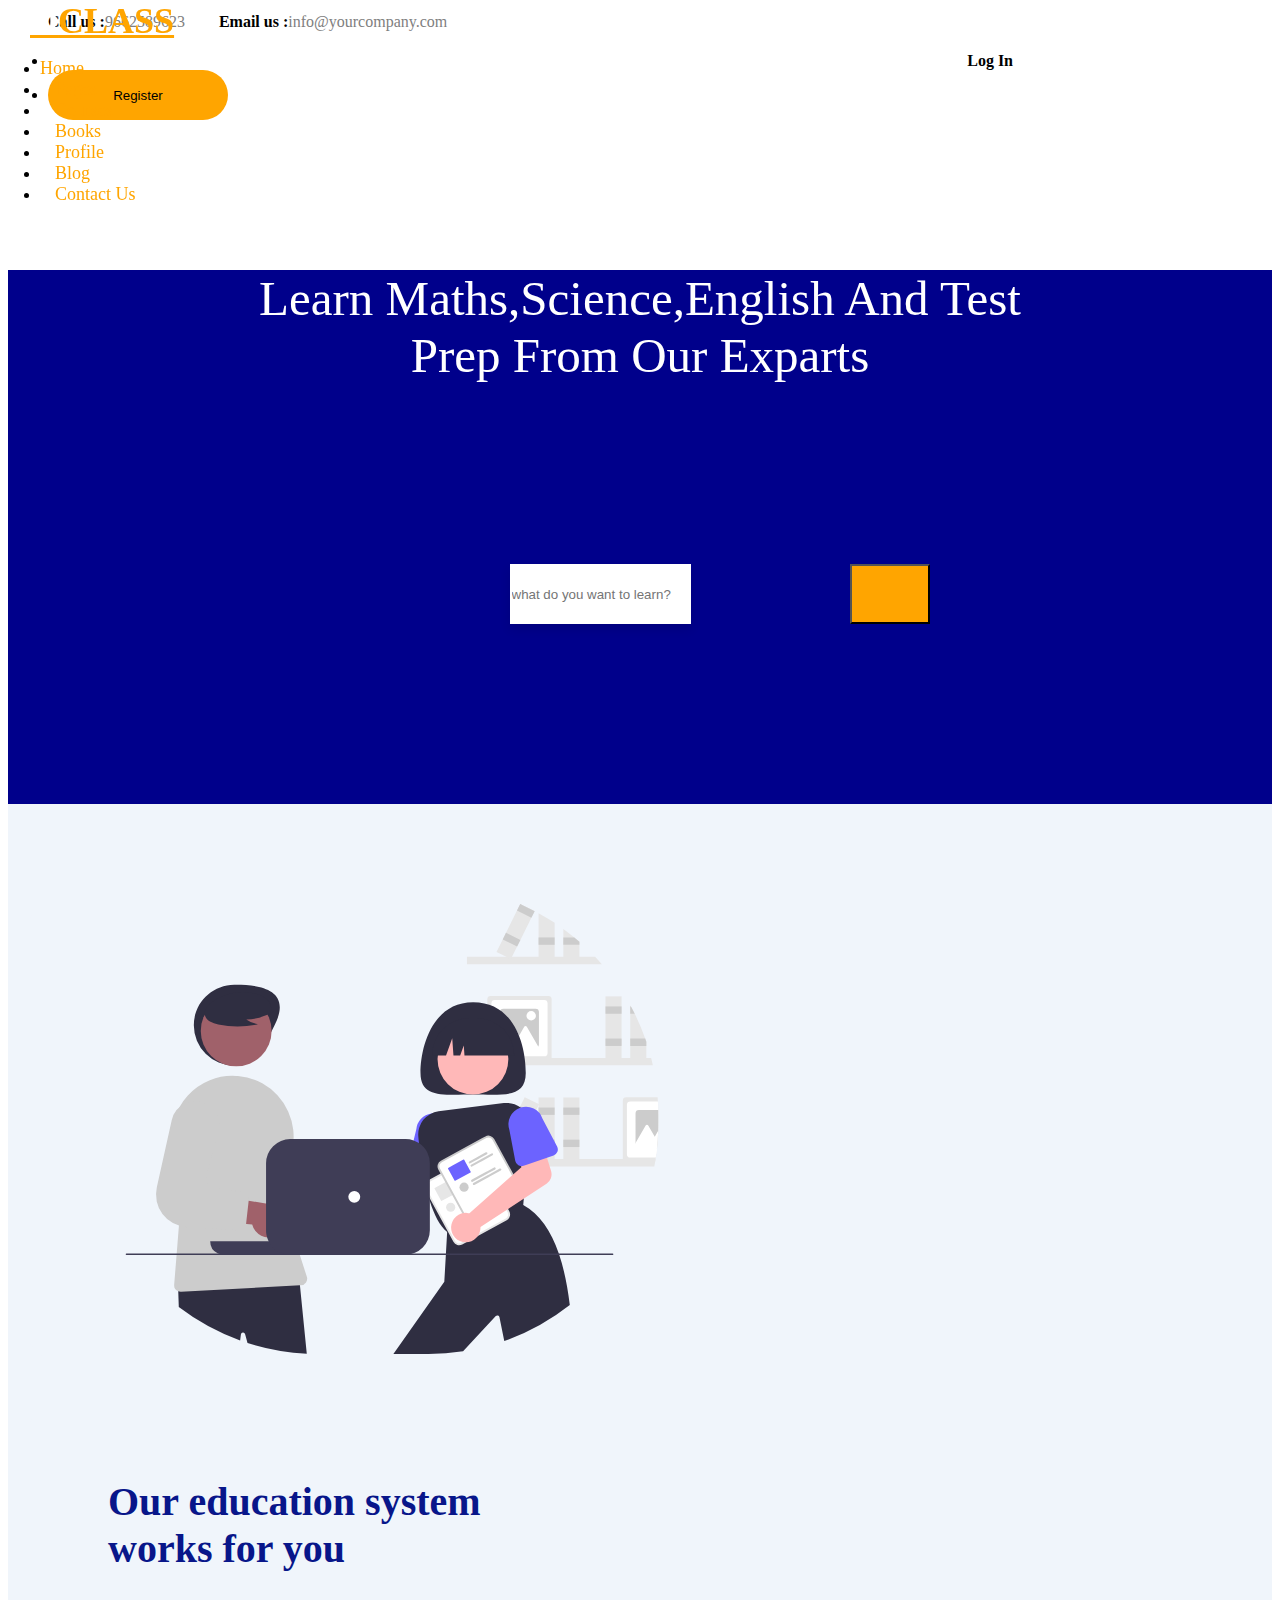
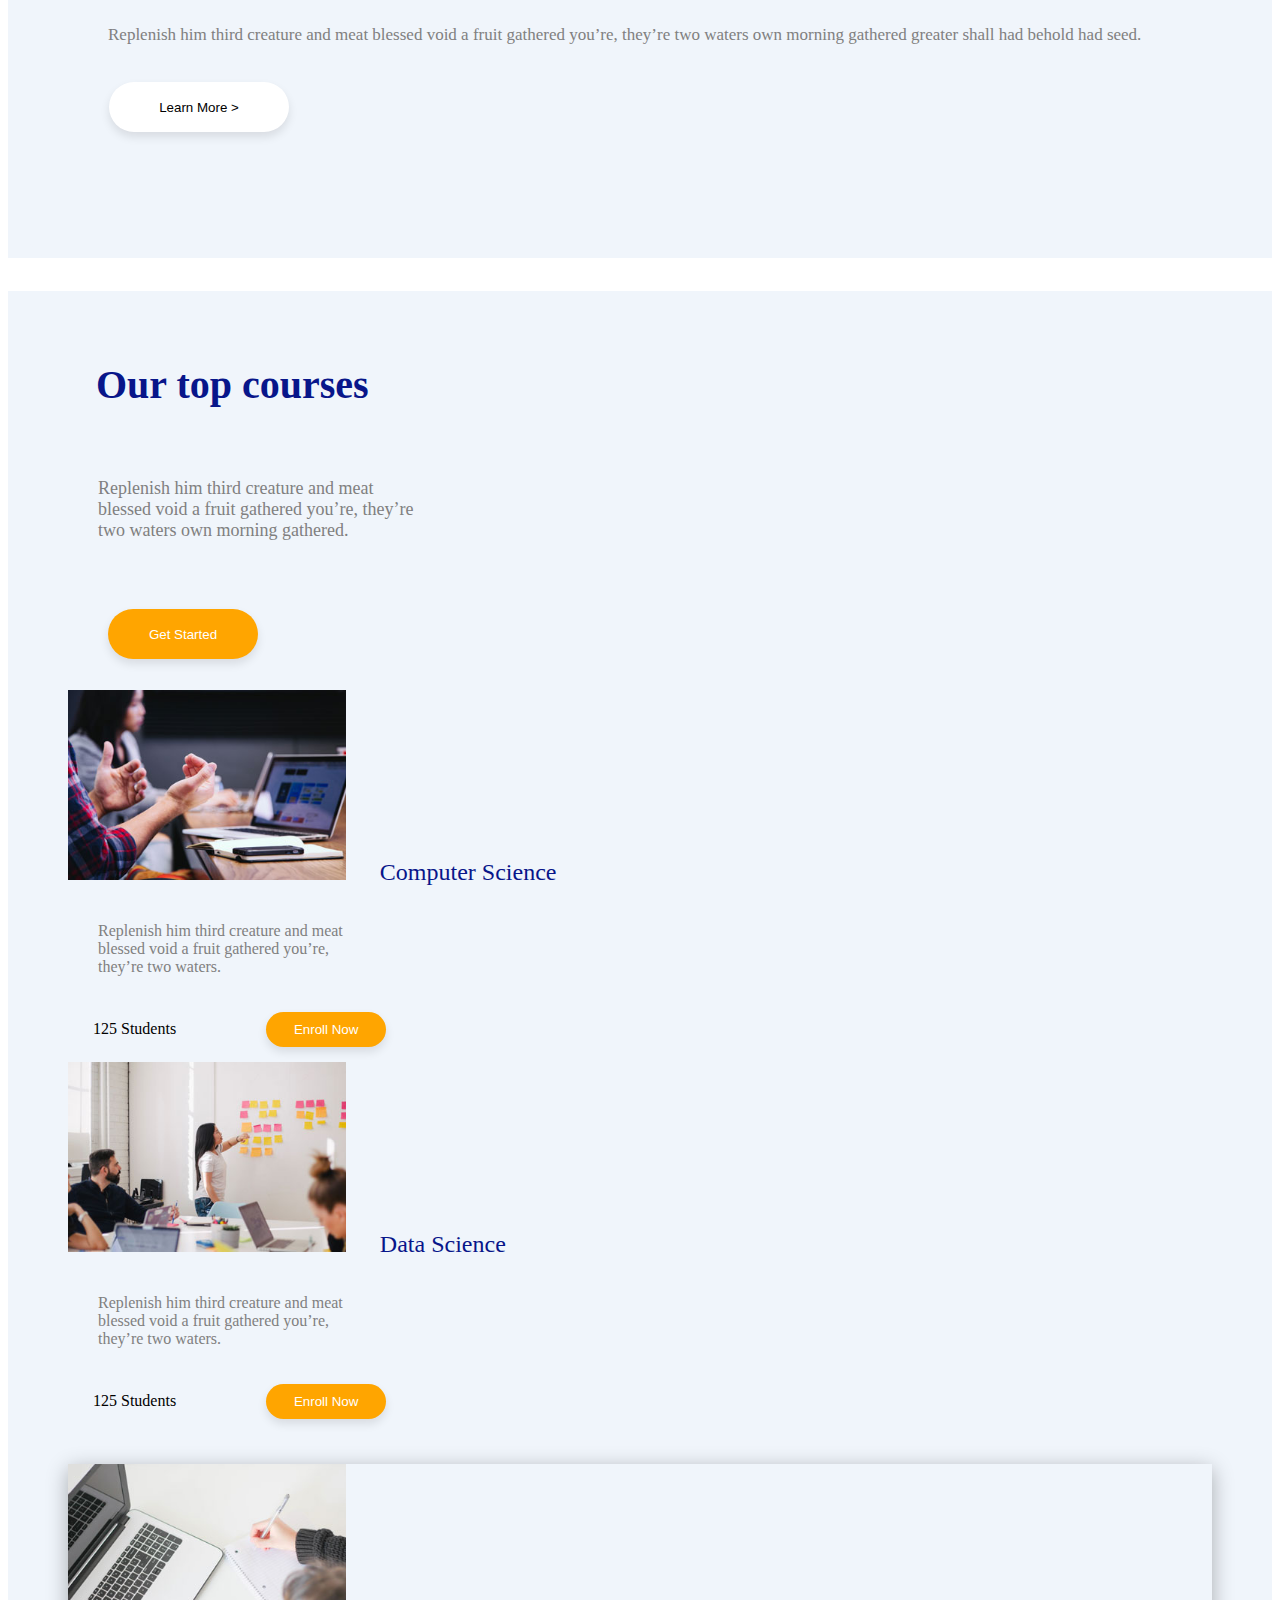
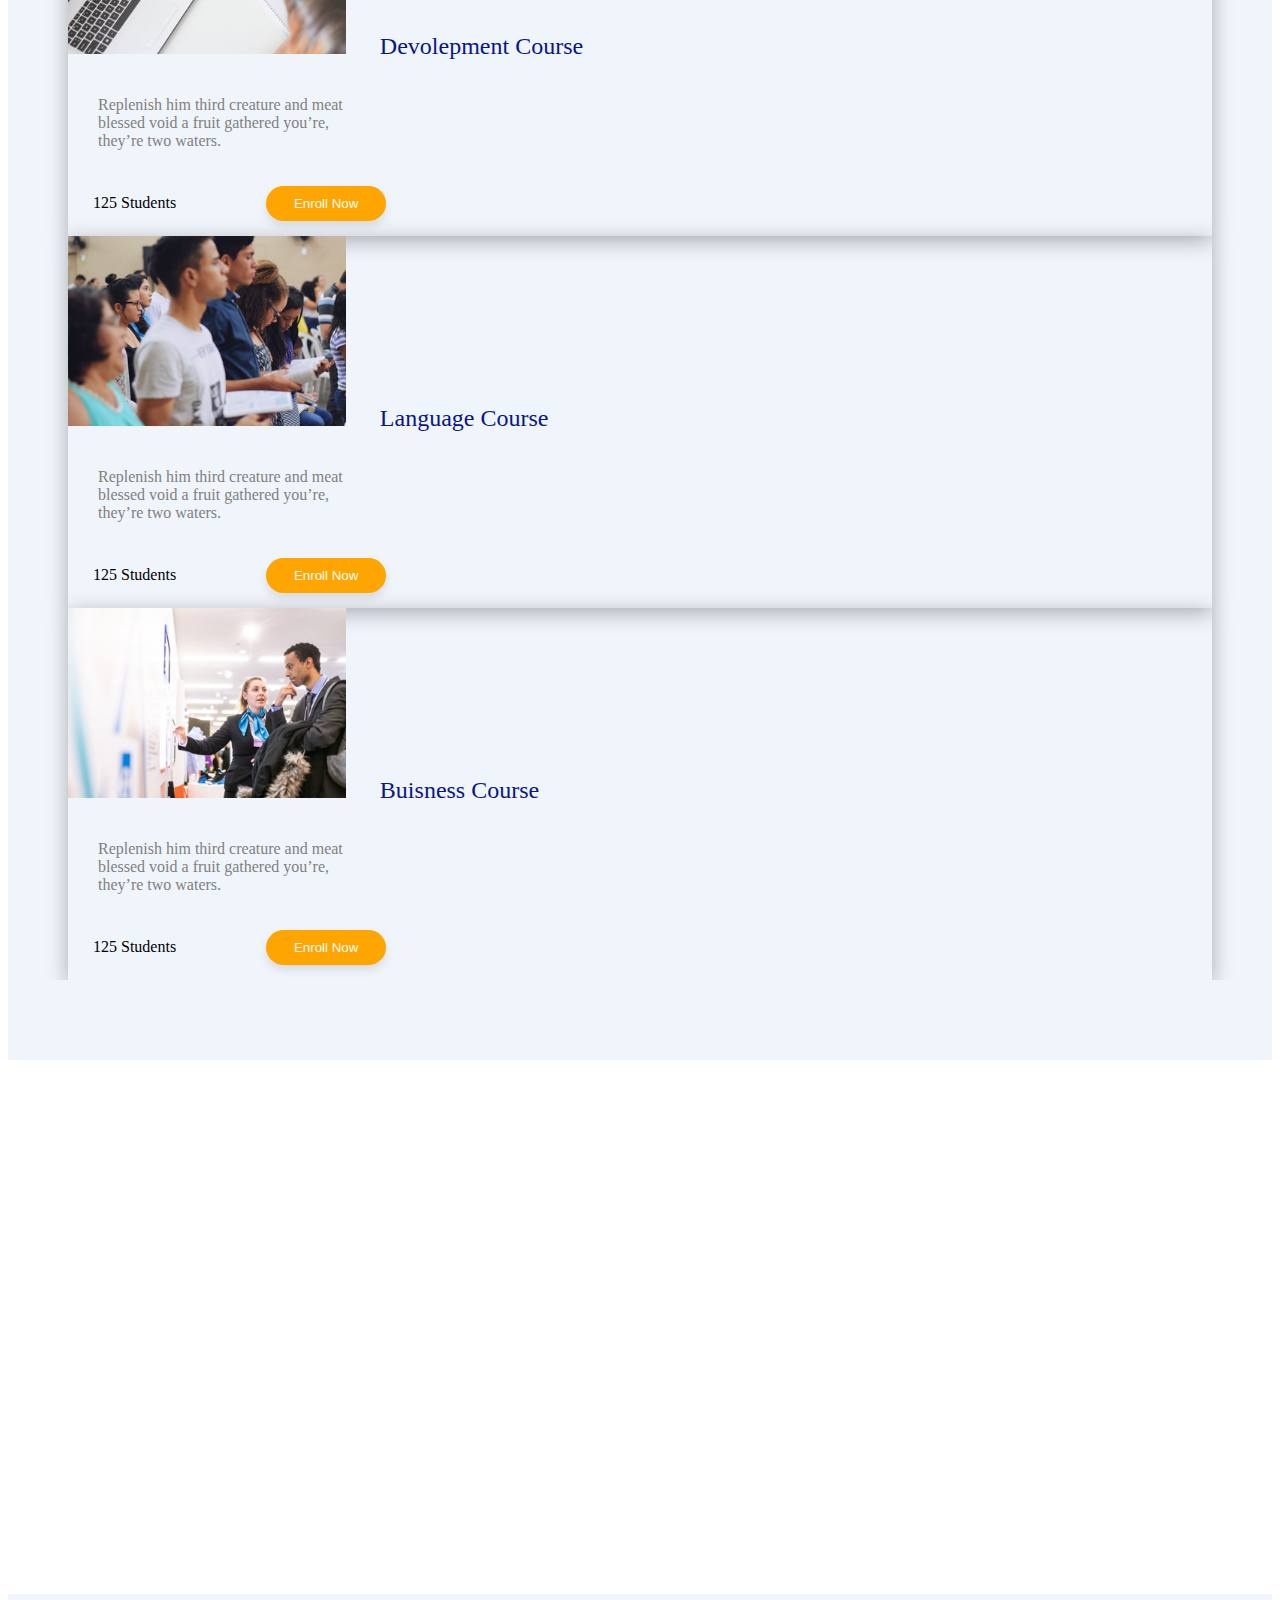
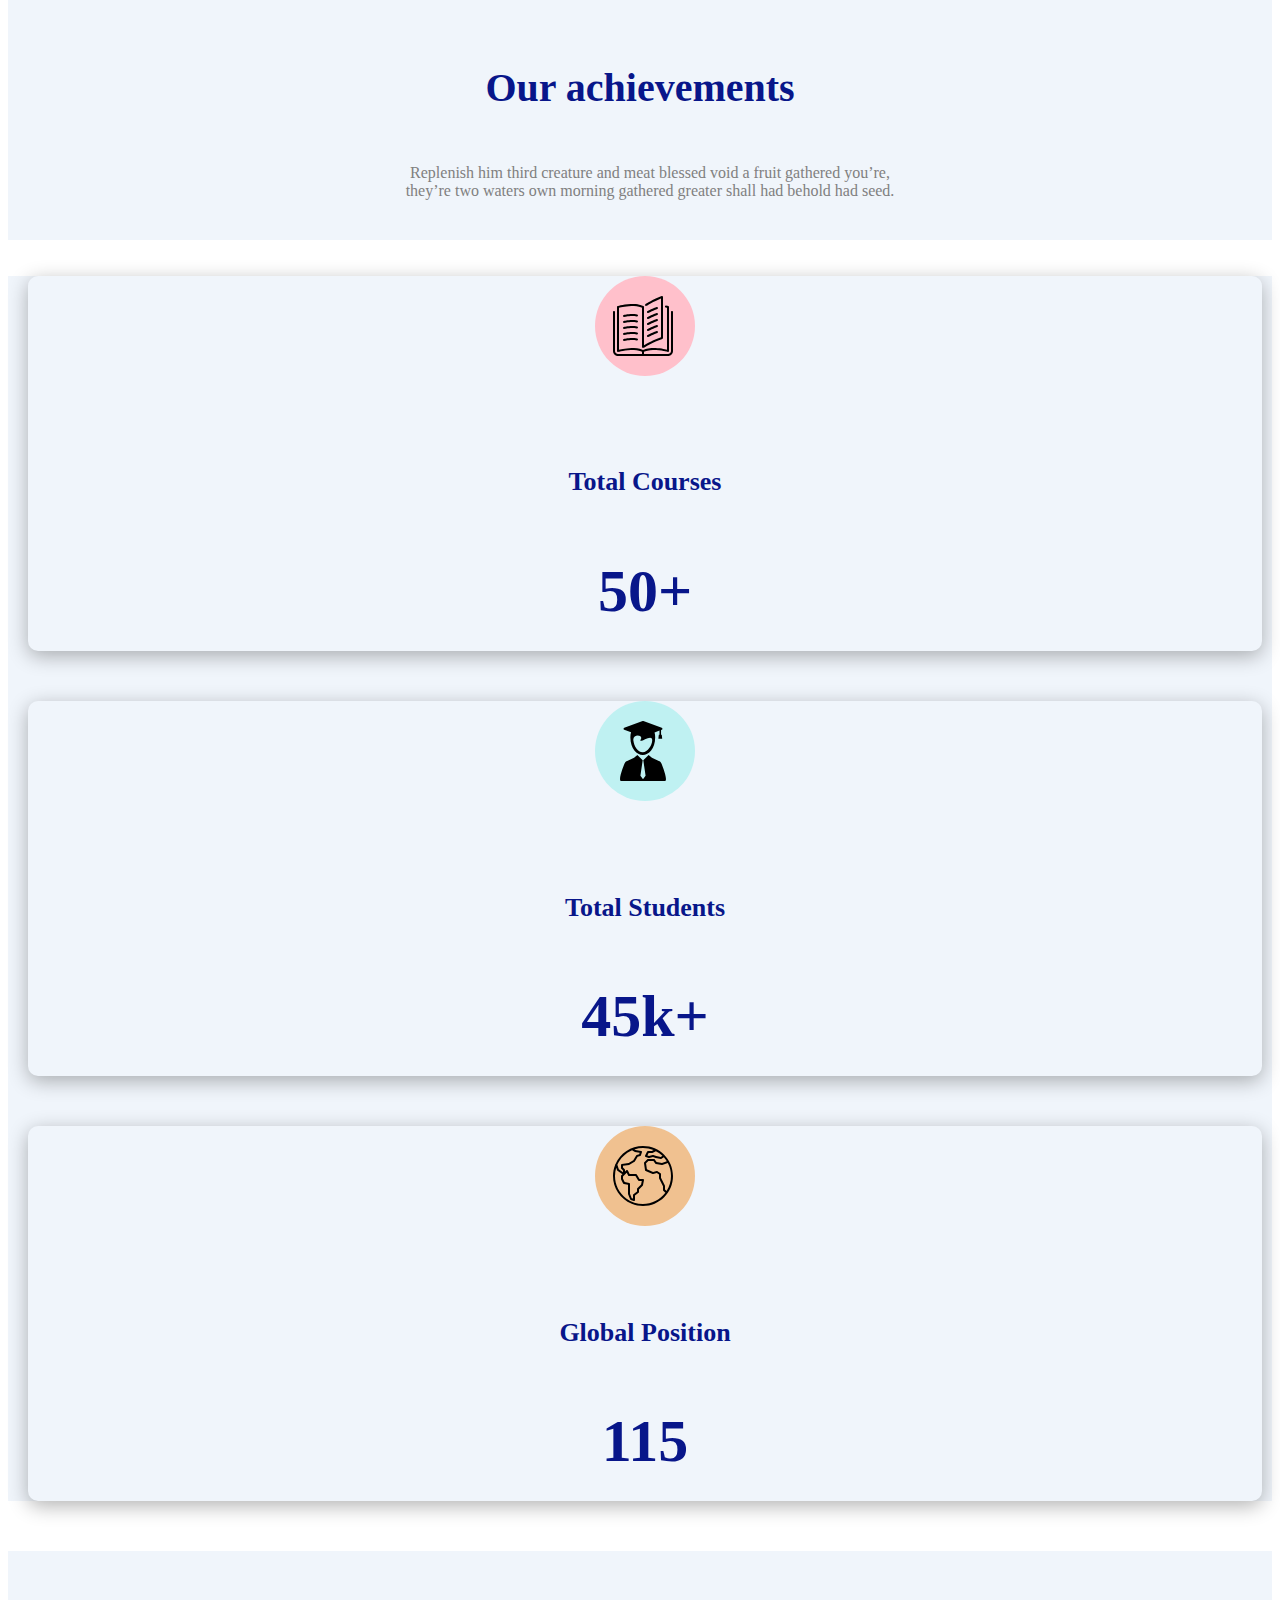
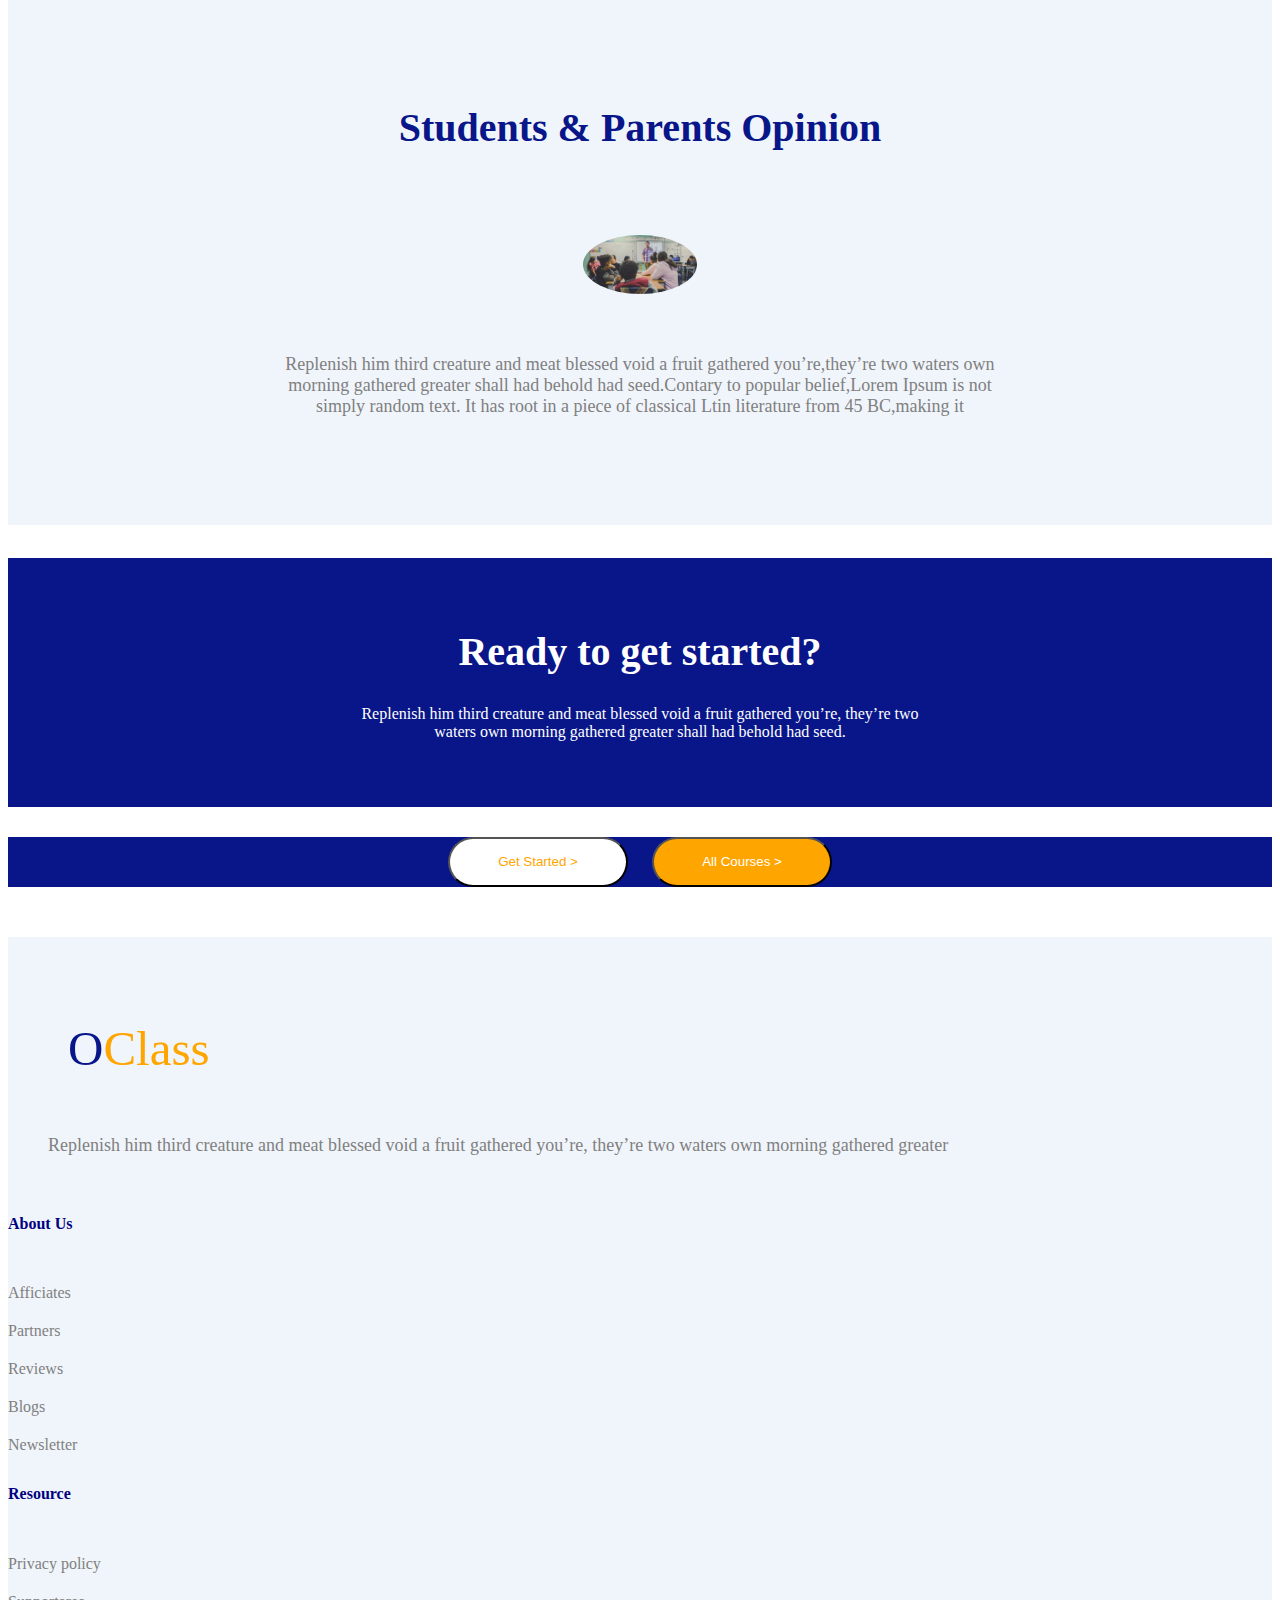
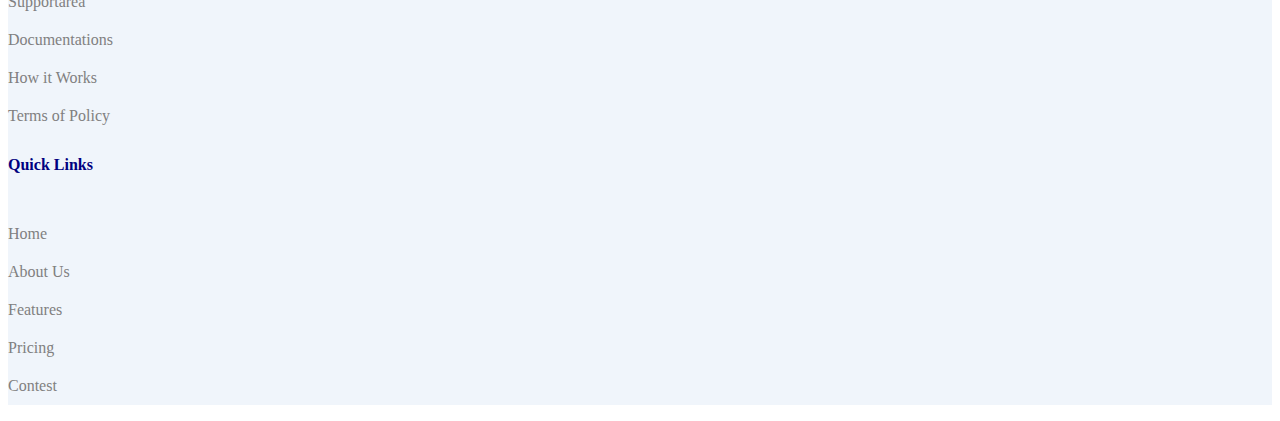
==== commit f90c16ab: "Merge pull request #2 from debasreesaha25/oclass-ui-development" ====
--- a/index.html
+++ b/index.html
@@ -33,9 +33,9 @@
           </div>
           <ul class="nav navbar-nav navbar-right">
             <li style="margin-top:10px"><a href="#"
-                style="color: black;text-decoration: none;padding-right: 67px;font-weight: 600;margin-top:10px;position:absolute;right:200px"><b>Log
-                  In</b></a></li>
-            <li><button class="btn btn-success "
+                style="color: black;text-decoration: none;padding-right: 67px;font-weight: 600;position:absolute;right:200px">
+                <b>Log In</b></a></li>
+            <li><button class="btn btn-success"
                 style="margin-right: 30px;border-radius:25px;width: 105px;background: orange;border:none!important;">Register</button>
             </li>
           </ul>
@@ -43,8 +43,8 @@
       </nav>
     </div>
   </div>
-
-  <nav class="navbar fixed-nav-bar" style="margin-top:25px">
+<div class="colour">
+  <nav class="navbar fixed-nav-bar">
     <div class="container-fluid">
       <div class="navbar-header">
         <a class="navbar-brand" href="#"><span style="color: white">O</span>CLASS</a>
@@ -61,9 +61,9 @@
       </ul>
     </div>
   </nav>
-  <div class="banner-section" style="margin-top:120px">
+  <div class="banner-section">
     <div class="auto-container">
-      <div class="row">
+      <div class="row" style="margin-top:150px">
         <div class="col-sm-12">
           <h1 id="heading">Learn Maths,Science,English And Test <br> <span>Prep From Our Exparts</span> </h1>
         </div>
@@ -81,8 +81,7 @@
     </div>
   </div> -->
 
-  <div class="card col-8" style=" margin:0 auto;padding-top: 30px;padding-bottom: 30px;border-radius: 35px;margin-bottom: 50px;
-          margin-top: 150px;min-width:800px;display:block;text-align: center;">
+  <div class="card col-8" style=" margin:0 auto;padding-top: 30px;padding-bottom: 30px;border-radius: 35px;margin-bottom: 50px;min-width:800px;display:block;text-align: center;margin-top:150px">
     <div style="display:inline-flex">
       <div class="input-group" style="display: inline-flex;align-items: center;">
         <div class="form-outline" style="width:500px">
@@ -102,14 +101,15 @@
   </div>
   </div>
   </div>
+</div>
   <div class="row"
-    style="background-color:#f0f5fb;padding-top:100px;padding-left: 20px;padding-right: 20px;margin-top:150px">
-    <div class="col-lg-6 col-md-6 col-sm-12 ">
+    style="background-color:#f0f5fb;padding-top:100px;padding-left: 20px;padding-right: 20px;">
+    <div class="col-lg-6 col-md-12 col-sm-12 ">
       <div class="card" style="width:85%;border-radius:25px; margin-bottom:50px;background:#f0f5fb;border:none">
-        <img class="svg1" src="/home/debasree/Downloads/undraw_Co_workers_re_1i6i.svg" alt="photo" style="height:450px">
-      </div>
-    </div>
-    <div class="col-lg-6  col-md-6 col-sm-12 ">
+        <img class="svg1" src="./image/undraw_Co_workers_re_1i6i.svg" alt="photo" style="height:450px">
+      </div>
+    </div>
+    <div class="col-lg-6  col-md-12 col-sm-12 ">
       <div class="card" style="height:450px; border-radius:25px;background-color: #f0f5fb;border: none;">
         <h2 style="color: #08168a !important;padding-left: 40px;"><span>Our education system</span>
           <br>
@@ -136,9 +136,9 @@
                 margin-bottom: 31px;">Get Started </button>
       </div>
     </div>
-    <div class="col-lg-4 col-md-6 col-sm-12 ">
+    <div class="col-lg-4 col-md-12 col-sm-12 mb-sm-4 mb-md-4 ">
       <div class="card">
-        <img src="/home/debasree/Downloads/course-1.jpg" alt="course1" style="height:190px">
+        <img src="./image/course-1.jpg" alt="course1" style="height:190px">
         <a class="heading" href="#">Computer Science</a>
         <p class="para" style="padding-left: 30px!important;padding-top: 20px;">Replenish him third creature and meat
           <br>blessed void a fruit gathered you’re, <br>they’re two waters.
@@ -149,9 +149,9 @@
         </div>
       </div>
     </div>
-    <div class="col-lg-4 col-md-6 col-sm-12 ">
+    <div class="col-lg-4 col-md-12 col-sm-12 mb-sm-4 mb-md-4 ">
       <div class="card">
-        <img src="/home/debasree/Downloads/course-2.jpg" alt="course2" style="height:190px">
+        <img src="./image/course-2.jpg" alt="course2" style="height:190px">
         <a class="heading" href="#">Data Science</a>
         <p class="para" style="padding-left: 30px!important;padding-top: 20px;">Replenish him third creature and meat
           <br>blessed void a fruit gathered you’re, <br>they’re two waters.
@@ -167,9 +167,9 @@
   </div>
   <div class="row" style="background-color:#f0f5fb;padding-left: 60px;
                 padding-right: 60px;    padding-top: 30px;">
-    <div class="col-lg-4 col-md-6 col-sm-12">
+    <div class="col-lg-4 col-md-12 col-sm-12 mb-sm-4 mb-md-4">
       <div class="card" style="box-shadow: 0px 5px 20px rgba(0,0,0,0.30);">
-        <img src="/home/debasree/Downloads/course-3.jpg" alt="course2" style="height:190px">
+        <img src="./image/course-3.jpg" alt="course2" style="height:190px">
         <a class="heading" href="#">Devolepment Course</a>
         <p class="para" style="padding-left:30px;padding-top: 20px;">Replenish him third creature and meat <br>blessed
           void a fruit gathered you’re, <br>they’re two waters.</p>
@@ -181,35 +181,37 @@
         </div>
       </div>
     </div>
-    <div class="col-lg-4 col-md-6 col-sm-12">
+    <div class="col-lg-4 col-md-12 col-sm-12 mb-sm-4 mb-md-4">
       <div class="card" style="box-shadow: 0px 5px 20px rgba(0,0,0,0.30);">
-        <img src="/home/debasree/Downloads/course-4.jpg" alt="course2" style="height:190px">
-        <a class="heading" href="#">Language Course</a>
-        <p class="para" style="padding-left:30px;padding-top: 20px;">Replenish him third creature and meat <br>blessed
-          void a fruit gathered you’re, <br>they’re two waters.</p>
-        <div class="last">
-          <span>
-            <p class="count">125 Students</p>
-          </span><button class="btn btn-small hover-btn5" style="background:orange;margin-left:54px"> Enroll
-            Now</button>
-        </div>
-      </div>
-    </div>
-    <div class="col-lg-4 col-md-6 col-sm-12">
-      <div class="card" style="box-shadow: 0px 5px 20px rgba(0,0,0,0.30);">
-        <img src="/home/debasree/Downloads/course-5.jpg" alt="course2" style="height:190px">
-        <a class="heading" href="#">Buisness Course</a>
-        <p class="para" style="padding-left:30px;padding-top: 20px;">Replenish him third creature and meat <br>blessed
-          void a fruit gathered you’re, <br>they’re two waters.</p>
-        <div class="last">
-          <span>
-            <p class="count">125 Students</p>
-          </span><button class="btn btn-small hover-btn5" style="background:orange;margin-left:54px"> Enroll
-            Now</button>
-        </div>
-      </div>
-    </div>
-  </div>
+      <img src="./image/course-4.jpg" alt="course2" style="height:190px">
+      <a class="heading" href="#">Language Course</a>
+      <p class="para" style="padding-left:30px;padding-top: 20px;">Replenish him third creature and meat <br>blessed
+        void a fruit gathered you’re, <br>they’re two waters.</p>
+      <div class="last">
+        <span>
+          <p class="count">125 Students</p>
+        </span><button class="btn btn-small hover-btn5" style="background:orange;margin-left:54px"> Enroll
+          Now</button>
+      </div>
+    </div>
+  </div>
+  
+  <div class="col-lg-4 col-md-12 col-sm-12 mb-sm-4 mb-md-4">
+    <div class="card" style="box-shadow: 0px 5px 20px rgba(0,0,0,0.30);">
+      <img src="./image/course-5.jpg" alt="course2" style="height:190px">
+      <a class="heading" href="#">Buisness Course</a>
+      <p class="para" style="padding-left:30px;padding-top: 20px;">Replenish him third creature and meat <br>blessed
+        void a fruit gathered you’re, <br>they’re two waters.</p>
+      <div class="last">
+        <span>
+          <p class="count">125 Students</p>
+        </span><button class="btn btn-small hover-btn5" style="background:orange;margin-left:54px"> Enroll
+          Now</button>
+       </div>
+     </div>
+  </div>
+  </div>
+
   <!--<div class="row" style="background-color:#f0f5fb;padding-left: 60px;
 padding-right: 60px;    padding-top: 30px;">
   <div class="col-lg-4 col-md-6 col-sm-12 "> 
@@ -267,14 +269,14 @@
   <div class="row" style="background-color:#f0f5fb;padding-top:80px"></div>
   <div class=row>
     <div class="col-sm-12" style="padding:0">
-      
-      <div class="parallax"   >
+
+      <div class="parallax">
         <a href="https://youtu.be/QMnv3QrjZoU">
           <i class="fa fa-play-circle" aria-hidden="true" style="text-align: center;text-decoration: none;color:white;margin-top: 250px;
                 font-size: 45px;"></i>
         </a>
       </div>
-      
+
     </div>
   </div>
   <div class="row " style="background-color:#f0f5fb;padding-bottom: 24px;">
@@ -286,38 +288,44 @@
         two waters own morning gathered greater shall had behold had seed.</p>
     </div>
   </div>
-   <div class="row card-row" style="background-color: #f0f5fb;">
+  <div class="row card-row" style="background-color: #f0f5fb;">
     <div class="col-lg-4  col-md-12 mb-2">
       <div class="card card-left-margin" style="border-radius: 10px;
       box-shadow: 0px 5px 20px rgba(0,0,0,0.30);">
         <div class="icon-image">
-        <img src="/home/debasree/newf/oclass/html/book.svg" class="svg" alt="">
-        </div>
-      <h2 style="text-align: center;color:#08168a!important;padding-left: 00px !important;font-size: 26px!important;font-weight:700">Total Courses</h2>
-      <h2 style="text-align: center;color:#08168a!important;padding-left: 00px !important;" class="digit">50+</h2>
-        </div>
-    </div>
-
-     <div class="col-lg-4  col-md-12 mb-2">
+          <img src="./image/book.svg" class="svg" alt="">
+        </div>
+        <h2
+          style="text-align: center;color:#08168a!important;padding-left: 00px !important;font-size: 26px!important;font-weight:700">
+          Total Courses</h2>
+        <h2 style="text-align: center;color:#08168a!important;padding-left: 00px !important;" class="digit">50+</h2>
+      </div>
+    </div>
+
+    <div class="col-lg-4  col-md-12 mb-2">
       <div class="card" style="border-radius: 10px;
       box-shadow: 0px 5px 20px rgba(0,0,0,0.30)">
         <div class="icon-image" style="background-color: #bff1f2!important;">
-        <img src="/home/debasree/newf/oclass/html/student.svg" class="svg"alt="">
-        </div>
-        <h2 style="text-align: center;color:#08168a!important;padding-left: 0px!important;font-size: 26px!important;font-weight:700">Total Students</h2>
+          <img src="./image/student.svg" class="svg" alt="">
+        </div>
+        <h2
+          style="text-align: center;color:#08168a!important;padding-left: 0px!important;font-size: 26px!important;font-weight:700">
+          Total Students</h2>
         <h2 style="text-align: center;color:#08168a!important; padding-left: 0px!important;" class="digit">45k+</h2>
-          </div>
+      </div>
 
     </div>
     <div class="col-lg-4  col-md-12 mb-2">
       <div class="card card-right-margin" style="border-radius: 10px;
       box-shadow: 0px 5px 20px rgba(0,0,0,0.30)">
-        <div class="icon-image"style="background-color: #f0c190!important;">
-        <img src="/home/debasree/newf/oclass/html/world2.svg" class="svg" alt="">
-        </div>
-        <h2 style="text-align: center;color:#08168a!important;padding-left: 0px !important;font-size: 26px!important;font-weight:700">Global Position</h2>
-        <h2 style="text-align: center;color:#08168a!important;padding-left: 0px !important;"class="digit">115</h2>
-          </div>
+        <div class="icon-image" style="background-color: #f0c190!important;">
+          <img src="./image/world2.svg" class="svg" alt="">
+        </div>
+        <h2
+          style="text-align: center;color:#08168a!important;padding-left: 0px !important;font-size: 26px!important;font-weight:700">
+          Global Position</h2>
+        <h2 style="text-align: center;color:#08168a!important;padding-left: 0px !important;" class="digit">115</h2>
+      </div>
 
     </div>
 
@@ -347,7 +355,7 @@
     <div class="col-sm-12"></div>
     <h2 style="color:#08168a!important;text-align: center;padding-left: 0px!important;">Students & Parents Opinion</h2>
     <div style="display:flex; justify-content: center;">
-    <img src="/home/debasree/Downloads/news-1.jpg" alt="" style="width: 9%;
+      <img src="./image/news-1.jpg" alt="" style="width: 9%;
     height:64%;
     width:9%;
     border-radius: 50%;
@@ -355,85 +363,107 @@
     margin-top: 50px;
     margin-bottom: 30px">
     </div>
-    <p style="margin-top: 30px;text-align: center;font-size: 18px;color:grey">Replenish him third creature and meat blessed void a fruit gathered you’re,they’re
-      two waters own <br> morning gathered greater shall had behold had seed.Contary to popular belief,Lorem Ipsum  is not <br> simply random text. It has root  in a piece of  classical Ltin  literature  from 45 BC,making it</p>
-  </div>
-</div>
-  
+    <p style="margin-top: 30px;text-align: center;font-size: 18px;color:grey">Replenish him third creature and meat
+      blessed void a fruit gathered you’re,they’re
+      two waters own <br> morning gathered greater shall had behold had seed.Contary to popular belief,Lorem Ipsum is
+      not <br> simply random text. It has root in a piece of classical Ltin literature from 45 BC,making it</p>
+  </div>
+  </div>
+
   <div class="row" style="background-color:#08168a;padding-bottom: 50px;">
     <div class="col-sm-12">
-      <h2 style="color:white !important;margin-bottom: 30px;text-align:center;padding-left: 0px!important;">Ready to get started?</h2>
-      <p style="color:white;text-align:center;">Replenish him third creature and meat blessed void a fruit gathered you’re, they’re two
-      <br>waters own morning gathered greater shall had behold had seed.
+      <h2 style="color:white !important;margin-bottom: 30px;text-align:center;padding-left: 0px!important;">Ready to get
+        started?</h2>
+      <p style="color:white;text-align:center;">Replenish him third creature and meat blessed void a fruit gathered
+        you’re, they’re two
+        <br>waters own morning gathered greater shall had behold had seed.
       </p>
     </div>
   </div>
-  <div class="row">
+  <div class="row" style="background-color:#08168a">
     <div class="col-sm-12">
-      <div class="button" style="margin-top: 30px;text-align:center;margin-bottom:30px">
-        <button type="button" name="button" class="btn start-btn" style="margin-right:20px;font-weight:500">Get Started > </button>
+      <div class="button" style="margin-top: 30px;text-align:center;margin-bottom:50px">
+        <button type="button" name="button" class="btn start-btn" style="margin-right:20px;font-weight:500">Get Started
+          > </button>
         <button type="button" name="button" class="btn start-btn2" style="font-weight:500">All Courses > </button>
       </div>
-  </div>
-</div>
+    </div>
+  </div>
   <footer>
     <div class="row" style="background-color: #f0f5fb ;padding-top: 50px;">
       <div class="col-sm-4">
         <h1 style="margin-left:60px"><span style="color:#08168a">O</span><span style="color:orange">Class</span></h1>
-        <p style="margin-left:40px;color:grey;font-size:18px!important;padding-top:25px">Replenish him third creature and meat blessed void a fruit gathered you’re, they’re two waters own morning gathered greater</p>
+        <p style="margin-left:40px;color:grey;font-size:18px!important;padding-top:25px">Replenish him third creature
+          and meat blessed void a fruit gathered you’re, they’re two waters own morning gathered greater</p>
         <div class="icon">
-              <a href="#"><i class="fa fa-facebook" aria-hidden="true"></i></a>  
-                <a href=""><i class="fa fa-instagram" aria-hidden="true"></i></a>
-                <a href=""><i class="fa fa-twitter" aria-hidden="true"></i></a>
-                  <a href=""><i class="fa fa-google" aria-hidden="true"></i></a>
-            
-        </div>
-
-      </div>
-       <div class="col-sm-8">
+          <a href="#"><i class="fa fa-facebook" aria-hidden="true"></i></a>
+          <a href=""><i class="fa fa-instagram" aria-hidden="true"></i></a>
+          <a href=""><i class="fa fa-twitter" aria-hidden="true"></i></a>
+          <a href=""><i class="fa fa-google" aria-hidden="true"></i></a>
+
+        </div>
+
+      </div>
+      <div class="col-sm-8">
         <div class="row">
-          <div class="col-sm-4">
-        <table style="margin-left: 30px;">
-          <tr>
-            <td style="padding-right: 100px;">
-        <h4 style="padding-right: 50px;color:navy">About Us</h4>
-       <ul style="list-style-type: none;padding-left: 0px">
-         <li style="padding-top: 30px;padding-bottom: 10px;"><a href="#" style="text-decoration: none;color:grey;">Afficiates</a></li>
-         <li style="padding-top: 10px;padding-bottom: 10px;"><a href="#"style="text-decoration: none;color:grey;">Partners</a></li>
-         <li style="padding-top: 10px;padding-bottom: 10px;"><a href="#"style="text-decoration: none;color:grey;">Reviews</a></li>
-         <li style="padding-top: 10px;padding-bottom: 10px;"><a href="#"style="text-decoration: none;color:grey;">Blogs</a></li>
-         <li style="padding-top: 10px;padding-bottom: 10px;"><a href="#"style="text-decoration: none;color:grey;">Newsletter</a></li>
-       </ul>
-      </td>
-      </div>
-      <div class="col-sm-4">
-      <td style=padding-right:50px>
-       <h4 style="padding-right: 100px;color:navy">Resource</h4>
-       <ul style="list-style-type: none;padding-left: 0px">
-         <li style="padding-top: 30px;padding-bottom: 10px;"><a href="#"style="text-decoration: none;color:grey;">Privacy policy</a></li>
-         <li style="padding-top: 10px;padding-bottom: 10px;"><a href="#"style="text-decoration: none;color:grey;">Supportarea</a></li>
-         <li style="padding-top: 10px;padding-bottom: 10px;"><a href="#"style="text-decoration: none;color:grey;">Documentations</a></li>
-         <li style="padding-top: 10px;padding-bottom: 10px;"><a href="#"style="text-decoration: none;color:grey;">How it Works</a></li>
-         <li style="padding-top: 10px;padding-bottom: 10px;"><a href="#"style="text-decoration: none;color:grey;">Terms of Policy</a></li>
-       </ul>
-       </td>
-      </div>
-       <div class="col-sm-4">
-       <td>
-       <h4 style="color:navy">Quick Links</h4>
-       <ul style="list-style-type: none;padding-left: 0px">
-         <li style="padding-top: 30px;padding-bottom: 10px;"><a href="#" style="text-decoration: none;color:grey;">Home</a></li>
-         <li style="padding-top: 10px;padding-bottom: 10px;"><a href="#"style="text-decoration: none;color:grey;">About Us</a></li>
-         <li style="padding-top: 10px;padding-bottom: 10px;"><a href="#"style="text-decoration: none;color:grey;">Features</a></li>
-         <li style="padding-top: 10px;padding-bottom: 10px;"><a href="#"style="text-decoration: none;color:grey;">Pricing</a></li>
-         <li style="padding-top: 10px;padding-bottom: 10px;"><a href="#"style="text-decoration: none;color:grey;">Contest</a></li>
-       </ul>
-       </td>
-       </tr>
-       </table>
-      </div>
-    </div>
-  </div>
+          <table style="margin-left: 30px;"></table>
+            <tr>
+              <div class="col-sm-4">
+                <td style="padding-right: 100px;">
+                  <h4 style="padding-right: 50px;color:navy">About Us</h4>
+                  <ul style="list-style-type: none;padding-left: 0px">
+                    <li style="padding-top: 30px;padding-bottom: 10px;"><a href="#"
+                        style="text-decoration: none;color:grey;">Afficiates</a></li>
+                    <li style="padding-top: 10px;padding-bottom: 10px;"><a href="#"
+                        style="text-decoration: none;color:grey;">Partners</a></li>
+                    <li style="padding-top: 10px;padding-bottom: 10px;"><a href="#"
+                        style="text-decoration: none;color:grey;">Reviews</a></li>
+                    <li style="padding-top: 10px;padding-bottom: 10px;"><a href="#"
+                        style="text-decoration: none;color:grey;">Blogs</a></li>
+                    <li style="padding-top: 10px;padding-bottom: 10px;"><a href="#"
+                        style="text-decoration: none;color:grey;">Newsletter</a></li>
+                  </ul>
+                </td>
+              </div>
+              <div class="col-sm-4">
+                <td style=padding-right:50px>
+                  <h4 style="padding-right: 100px;color:navy">Resource</h4>
+                  <ul style="list-style-type: none;padding-left: 0px">
+                    <li style="padding-top: 30px;padding-bottom: 10px;"><a href="#"
+                        style="text-decoration: none;color:grey;">Privacy policy</a></li>
+                    <li style="padding-top: 10px;padding-bottom: 10px;"><a href="#"
+                        style="text-decoration: none;color:grey;">Supportarea</a></li>
+                    <li style="padding-top: 10px;padding-bottom: 10px;"><a href="#"
+                        style="text-decoration: none;color:grey;">Documentations</a></li>
+                    <li style="padding-top: 10px;padding-bottom: 10px;"><a href="#"
+                        style="text-decoration: none;color:grey;">How it Works</a></li>
+                    <li style="padding-top: 10px;padding-bottom: 10px;"><a href="#"
+                        style="text-decoration: none;color:grey;">Terms of Policy</a></li>
+                  </ul>
+                </td>
+              </div>
+              <div class="col-sm-4">
+                <td>
+                  <h4 style="color:navy">Quick Links</h4>
+                  <ul style="list-style-type: none;padding-left: 0px">
+                    <li style="padding-top: 30px;padding-bottom: 10px;"><a href="#"
+                        style="text-decoration: none;color:grey;">Home</a></li>
+                    <li style="padding-top: 10px;padding-bottom: 10px;"><a href="#"
+                        style="text-decoration: none;color:grey;">About Us</a></li>
+                    <li style="padding-top: 10px;padding-bottom: 10px;"><a href="#"
+                        style="text-decoration: none;color:grey;">Features</a></li>
+                    <li style="padding-top: 10px;padding-bottom: 10px;"><a href="#"
+                        style="text-decoration: none;color:grey;">Pricing</a></li>
+                    <li style="padding-top: 10px;padding-bottom: 10px;"><a href="#"
+                        style="text-decoration: none;color:grey;">Contest</a></li>
+                  </ul>
+                </td>
+              </div> 
+           </tr>
+          </table>
+      
+        </div>
+      </div>
     </div>
   </footer>
 
--- a/css/mainpage.css
+++ b/css/mainpage.css
@@ -11,8 +11,9 @@
   color:orange;
   font-size: 18px;
 }
-body{
+.colour{
   background-color:darkblue  !important;
+  padding-bottom:100px
 }
 .navbar-brand
 {
@@ -255,10 +256,7 @@
   padding-left: 20px;
   padding-right: 10px;
 }
-@media (max-width: 978px) {
-	.row {
-	 padding:0;
-	 border:none!important;
-	}
+
+
       
 
